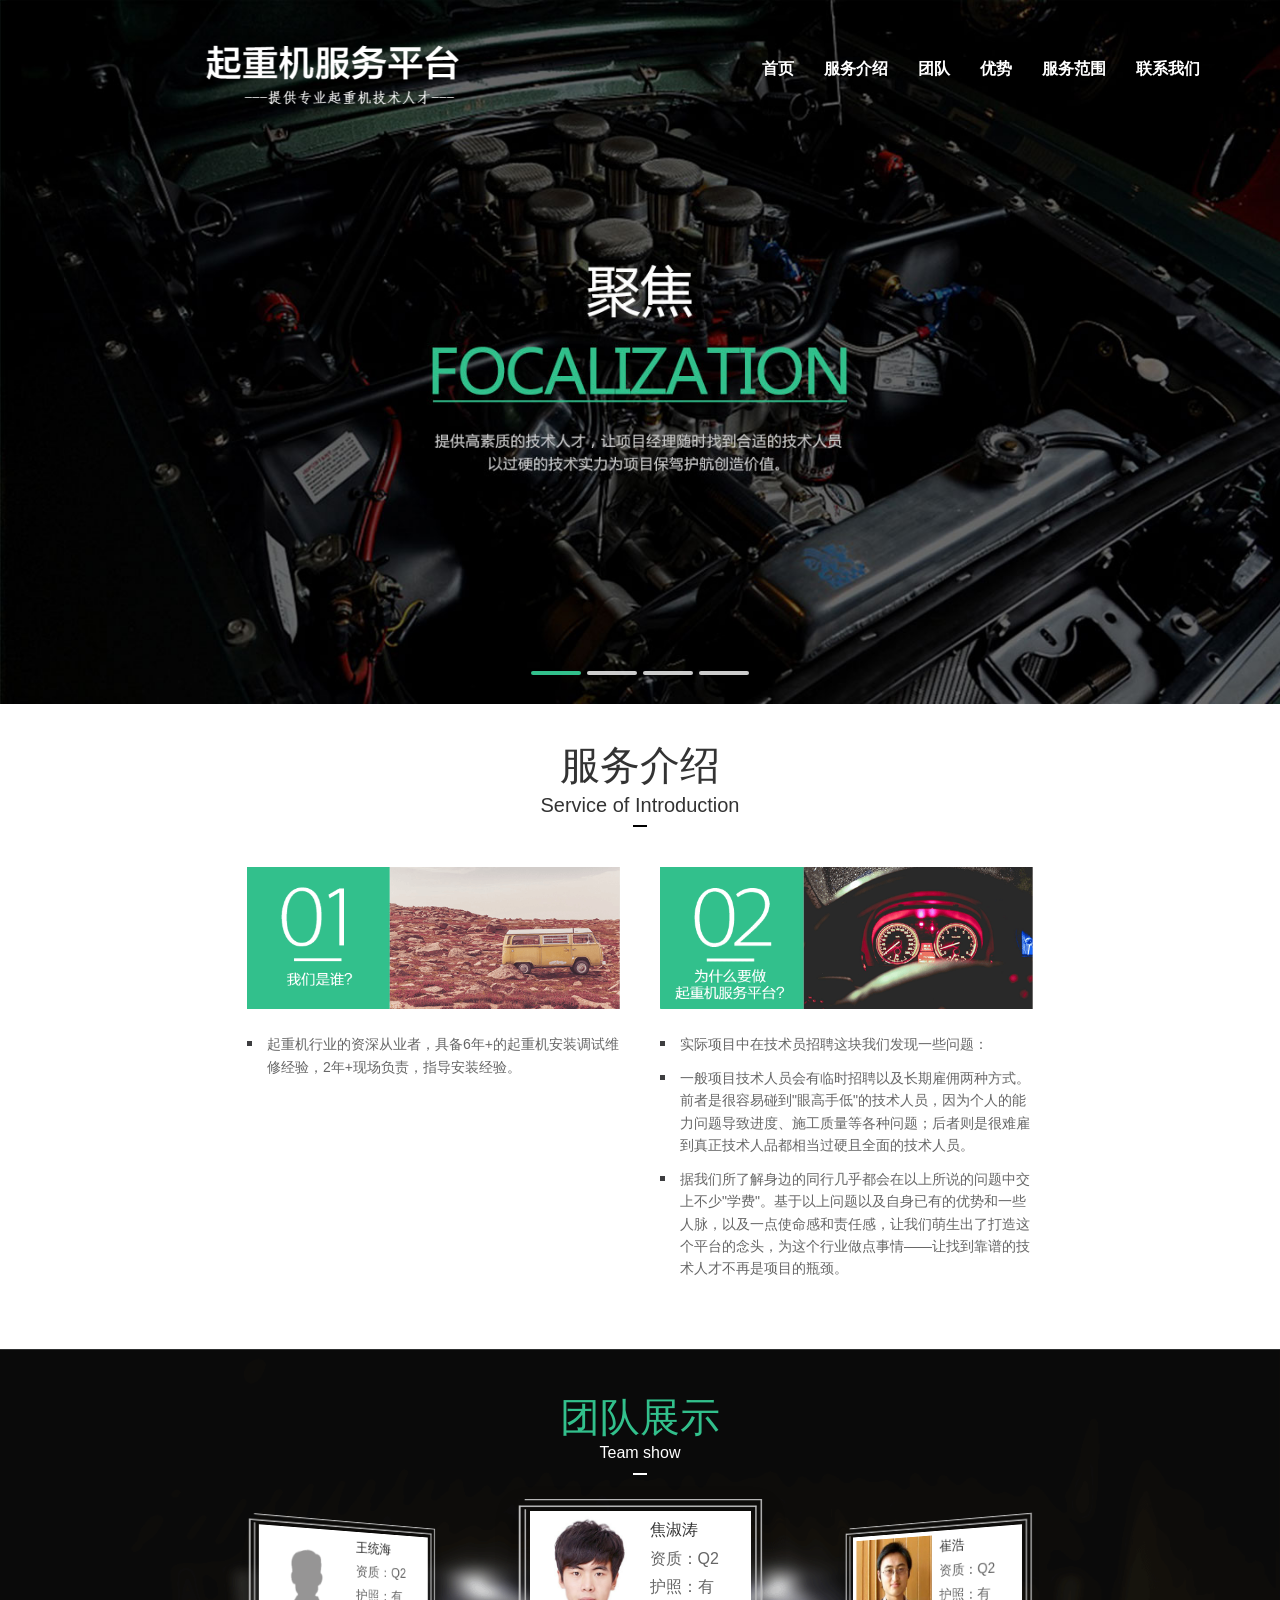
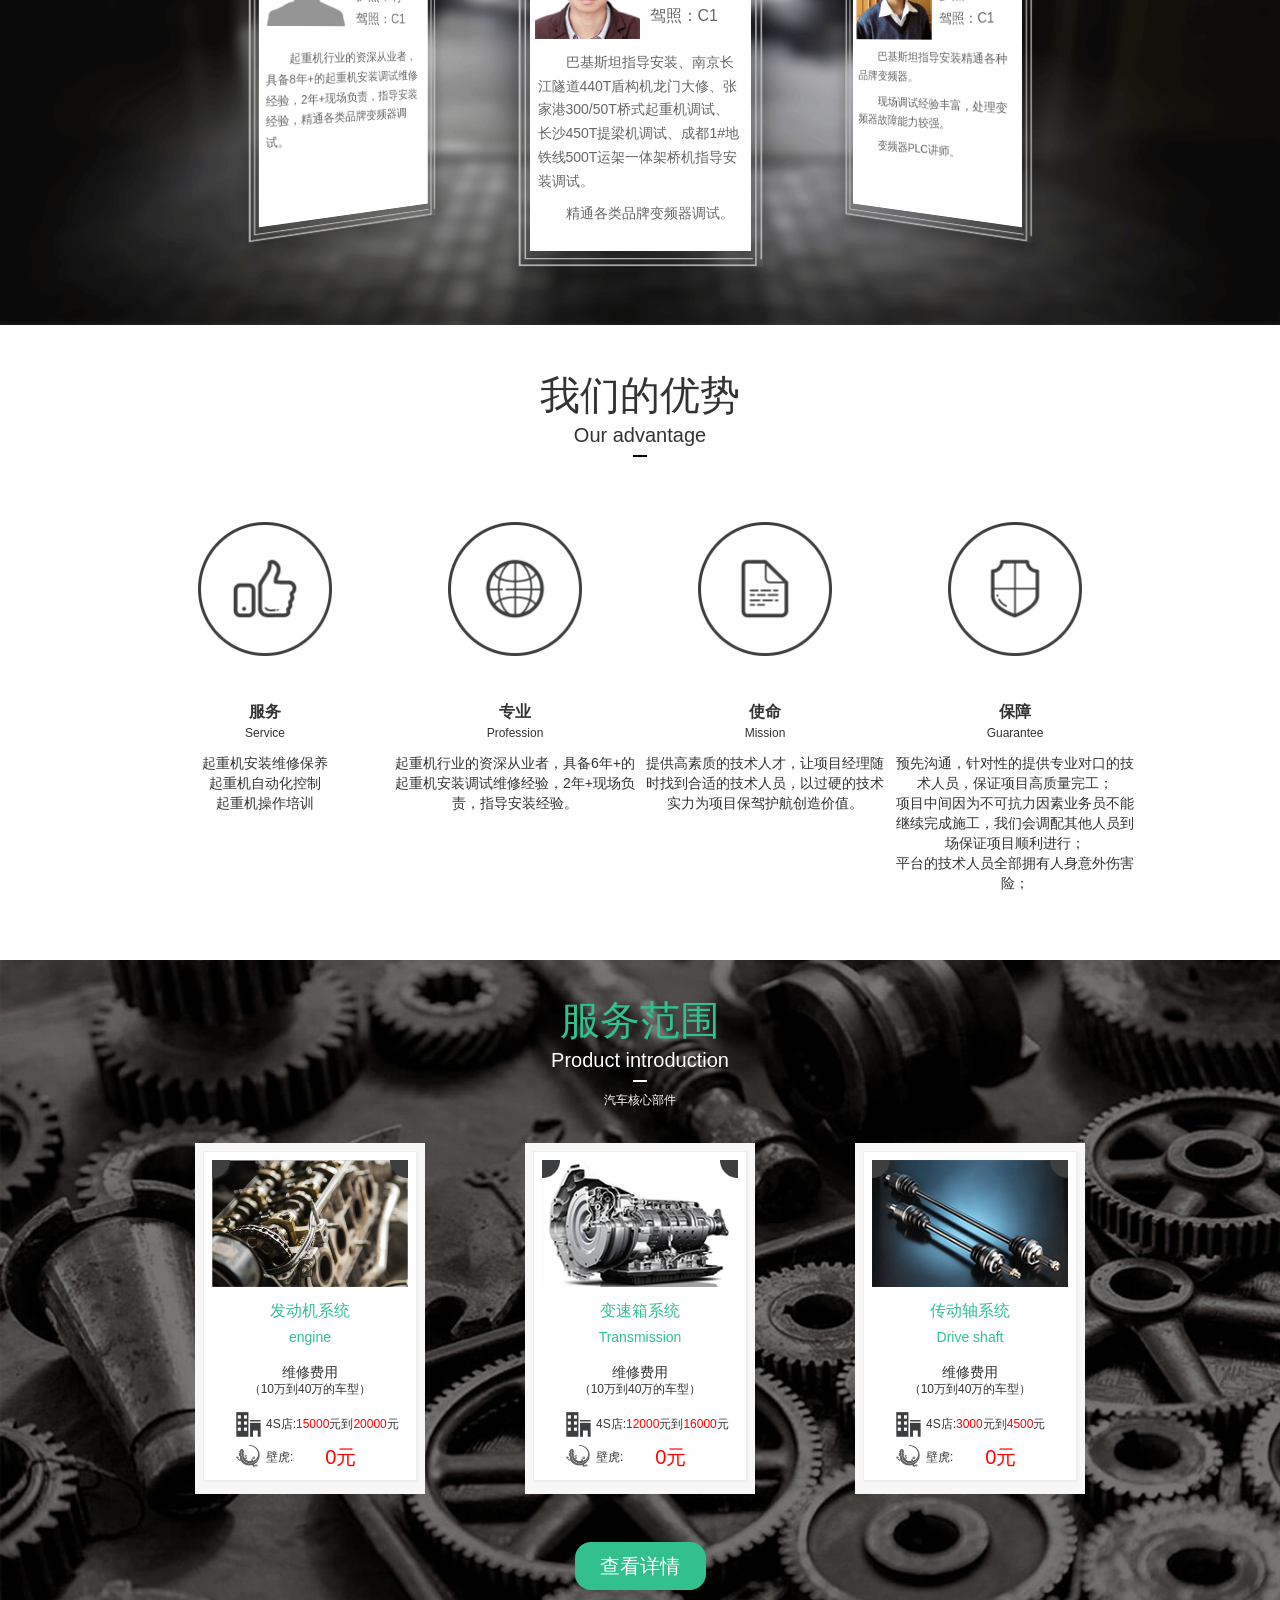
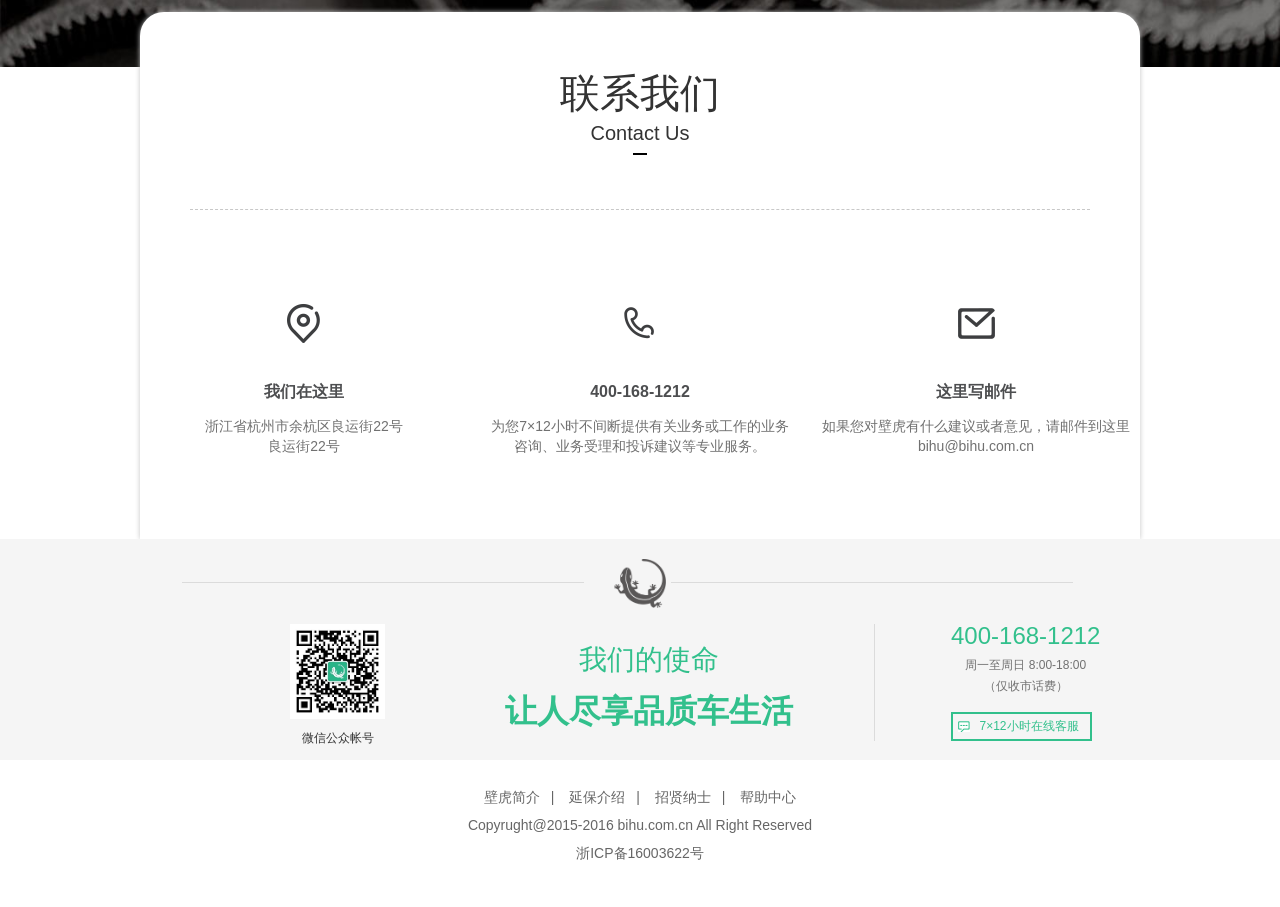
==== index.html @ ce1687fd "新增首页 新增各个页面" ====
﻿<!DOCTYPE HTML>
<html lang="zh-cn">
<head>
	<meta charset="UTF-8">
    <meta name="viewport" content="width=device-width, initial-scale=1.0, maximum-scale=1.0, user-scalable=0">

    <title>起重机服务平台</title>
    <link href="css/reset.css" rel="stylesheet" />
    <link href="css/swiper.css" rel="stylesheet" />
    <!-- pc 版样式 -->
    <link href="css/disktop.css" rel="stylesheet" type="text/css" media="screen and (min-width:1000px)" />
    <!-- webApp 样式 -->
    <link href="css/webApp.css" rel="stylesheet" type="text/css" media="screen and (max-width:1000px)" />
</head>
<body>
<div class=" homePage" id="homePage">
    <div class="part section">
        <div class="top topInner">
            <i class="iconLogo3"></i>
            <span>首页</span>
        </div>

        <div class="menu" id="menu">
            <span class="menuHeadle" id="menuHeadle">
                <i class="iconMenu"></i>
            </span>
            <ul class="cf" id="menuAnchor">
                <li><a href="#home">
                    <i class="iconHome"></i> <span>首页</span>
                </a></li>
                <li><a href="#insurance">
                    <i class="iconInsurance"></i> <span>服务介绍</span>
                </a></li>
                <li><a href="#case">
                    <i class="iconCase"></i> <span>团队</span>
                </a></li>
                <li><a href="#advantage">
                    <i class="iconSuperiority"></i> <span>优势</span>
                </a></li>
                <li><a href="#introduction">
                    <i class="iconProduct"></i> <span>服务范围</span>
                </a></li>
                <li ><a href="#Contact">
                    <i class="iconHelp"></i> <span>联系我们</span>
                </a></li>
            </ul>
        </div>

        <div class="banner">
            <div class="bannerInner swiper-container" id="bannerInner">
                <ul class="swiper-wrapper">
                    <li class="swiper-slide">
                        <img data-h5="img/banner01.jpg" data-pc="images/banner1.jpg" src="images/banner1.jpg" alt=""></li>
                    <li class="swiper-slide">
                        <img data-h5="img/banner02.jpg" data-pc="images/banner2.jpg" src="images/banner2.jpg" alt=""></li>
                    <li class="swiper-slide">
                        <img data-h5="img/banner03.jpg" data-pc="images/banner3.jpg" src="images/banner3.jpg" alt=""></li>
                    <li class="swiper-slide">
                        <img data-h5="img/banner04.jpg" data-pc="images/banner4.jpg" src="images/banner4.jpg" alt=""></li>
                </ul>
            </div>
            <div class="bannerPagination"></div>
        </div>

    </div>

    <div class="part section extensionInsurancePart" id="insurance">
    <!-- 延保介绍 -->
        <div class="extensionInsurance">
            <div class="extensionInsuranceTit">
                <p class="tit">服务介绍</p>
                <p class="en">Service of Introduction</p>
                <p class="line"></p>
            </div>
            <div class="extensionInsuranceCont">
                <div class="item">
                    <h3 class="eiA">我们是谁？</h3>
                    <img src="img/extension1.png" alt=""/>
                    <p>起重机行业的资深从业者，具备6年+的起重机安装调试维修经验，2年+现场负责，指导安装经验。</p>
                </div>
                <div class="item">
                    <h3 class="eiB">我们要做什么？</h3>
                    <img src="img/extension2.png" alt=""/>
                    <p>实际项目中在技术员招聘这块我们发现一些问题：</p>
                    <p>一般项目技术人员会有临时招聘以及长期雇佣两种方式。前者是很容易碰到"眼高手低"的技术人员，因为个人的能力问题导致进度、施工质量等各种问题；后者则是很难雇到真正技术人品都相当过硬且全面的技术人员。</p>
                    <p>据我们所了解身边的同行几乎都会在以上所说的问题中交上不少"学费"。基于以上问题以及自身已有的优势和一些人脉，以及一点使命感和责任感，让我们萌生出了打造这个平台的念头，为这个行业做点事情——让找到靠谱的技术人才不再是项目的瓶颈。</p>
                </div>
            </div>
        </div>

    </div>

    <div class="part section caseShowPart" id="case">
        <!-- 案例展示 -->
        <div class="bg"><img src="img/yanbao.png" alt=""/></div>
        <div class="caseShow">
            <div class="caseShowTit">
                <p class="tit">团队展示</p>
                <p class="en">Team show</p>
                <p class="line"></p>
            </div>

            <div id="dg-container" class="dg-container">
                <div class="dg-wrapper swiper-wrapper">
                    <div class="item swiper-slide">
                        <div class="innerBox">
                            <div class="pic"><img src="pic/team/t1.jpg" alt=""/></div>
                            <div class="cont">
                                <h3>焦淑涛</h3>
                                <p>资质：Q2</p>
                                <p>护照：有</p>
                                <p>驾照：C1</p>
                            </div>
                            <div class="moreInfo">
                                <p>巴基斯坦指导安装、南京长江隧道440T盾构机龙门大修、张家港300/50T桥式起重机调试、长沙450T提梁机调试、成都1#地铁线500T运架一体架桥机指导安装调试。</p>
                                <p>精通各类品牌变频器调试。</p>
                            </div>
                        </div>
                    </div>
                    <div class="item swiper-slide">
                        <div class="innerBox">
                            <div class="pic"><img src="pic/team/t2.jpg" alt=""/></div>
                            <div class="cont">
                                <h3>崔浩</h3>
                                <p>资质：Q2</p>
                                <p>护照：有</p>
                                <p>驾照：C1</p>
                            </div>
                            <div class="moreInfo">
                                <p>巴基斯坦指导安装精通各种品牌变频器。</p>
                                <p>现场调试经验丰富，处理变频器故障能力较强。</p>
                                <p>变频器PLC讲师。</p>
                            </div>
                        </div>
                    </div>
                    <div class="item swiper-slide">
                        <div class="innerBox">
                            <div class="pic"><img src="pic/team/t3.jpg" alt=""/></div>
                            <div class="cont">
                                <h3>王俊岭</h3>
                                <p>资质：Q2</p>
                                <p>护照：有</p>
                                <p>驾照：C1</p>
                            </div>
                            <div class="moreInfo">
                                <p>精通各类品牌变频器调试，PLC触摸屏编程设计。</p>
                            </div>
                        </div>
                    </div>
                    <div class="item swiper-slide">
                        <div class="innerBox">
                            <div class="pic"><img src="pic/team/t4.jpg" alt=""/></div>
                            <div class="cont quantityMore">
                                <h3>张善一</h3>
                                <p>资质：电气工程师(证)</p>
                                <p>护照：有</p>
                                <p>驾照：C1</p>
                            </div>
                            <div class="moreInfo">
                                <p>纽科伦工作3年电气班班长、上海和平发展起重机有限公司技术部2年、宏远起重机技术部2年、具备较强的PLC编程设计能力。</p>
                            </div>
                        </div>
                    </div>
                    <div class="item swiper-slide">
                        <div class="innerBox">
                            <div class="pic"><img src="pic/team/t5.jpg" alt=""/></div>
                            <div class="cont">
                                <h3>张雷</h3>
                                <p>资质：无</p>
                                <p>护照：有</p>
                                <p>驾照：C1</p>
                            </div>
                            <div class="moreInfo">
                                <p>兰州水电站1200T/600T安装调试、莱芜钢厂240T定子调压大修、泰州纯进口欧式车大修。</p>
                            </div>
                        </div>
                    </div>
                    <div class="item swiper-slide">
                        <div class="innerBox">
                            <div class="pic"><img src="pic/team/t6.jpg" alt=""/></div>
                            <div class="cont quantityMore">
                                <h3>孙大山</h3>
                                <p>资质：电气工程师(证)</p>
                                <p>护照：有</p>
                                <p>驾照：C1</p>
                            </div>
                            <div class="moreInfo">
                                <p>中原电器厂售后服务2年；新乡矿山技术部2年；佳华电气设计3年；众恒源电气设备电气设计1年；擅长变频PLC电气设计调试。</p>
                            </div>
                        </div>
                    </div>
                    <div class="item swiper-slide">
                        <div class="innerBox">
                            <div class="pic"><img src="pic/team/t7.jpg" alt=""/></div>
                            <div class="cont quantityMore">
                                <h3>王晶</h3>
                                <p>资质：Q2/电气工程师(证)</p>
                                <p>护照：有</p>
                                <p>驾照：C1</p>
                            </div>
                            <div class="moreInfo">
                                <p>郑州大学电气工程自动化本科毕业，擅长变频PLC电气设计调试、智能定位全自动运行天车电气设计。</p>
                                <p>门座、岸桥、集装箱、多功能、绝缘吊电气安装调试案例丰富。</p>
                            </div>
                        </div>
                    </div>
                    <div class="item swiper-slide">
                        <div class="innerBox">
                            <div class="pic"><img src="pic/team/t8.jpg" alt=""/></div>
                            <div class="cont">
                                <h3>靳世刚</h3>
                                <p>资质：Q2</p>
                                <p>护照：有</p>
                                <p>驾照：C1</p>
                            </div>
                            <div class="moreInfo">
                                <p>起重机现场电气安装调试、维修经验丰富，精通各类品牌变频器调试。</p>
                            </div>
                        </div>
                    </div>
                    <div class="item swiper-slide">
                        <div class="innerBox">
                            <div class="pic"><img src="pic/team/profile.png" alt=""/></div>
                            <div class="cont">
                                <h3>王统海</h3>
                                <p>资质：Q2</p>
                                <p>护照：有</p>
                                <p>驾照：C1</p>
                            </div>
                            <div class="moreInfo">
                                <p>起重机行业的资深从业者，具备8年+的起重机安装调试维修经验，2年+现场负责，指导安装经验，精通各类品牌变频器调试。 </p>
                            </div>
                        </div>
                    </div>
                </div>
                <div class="nav">
                    <span class="dg-prev">&lt;</span>
                    <span class="dg-next">&gt;</span>
                </div>
            </div>
        </div>
    </div>

    <div class="part section ourSdvantagePart" id="advantage">
        <!-- 我们的优势 -->
        <div class="ourSdvantage">
            <div class="ourSdvantageTit">
                <p class="tit">我们的优势</p>
                <p class="en">Our advantage</p>
                <p class="line"></p>
            </div>

            <!-- ourSdvantageSlide -->
            <div class="ourSdvantageSlide">
                <div class="ourSdvantageCont swiper-wrapper">
                    <div class="item swiper-slide od_focalization">
                        <div class="pic">
                            <img class="base" src="./img/guarantee.png">
                            <img class="hover" src="./img/guaranteeOn.png">
                        </div>
                        <div class="cont">
                            <strong>服务</strong>
                            <span>Service</span>
                            <p>起重机安装维修保养</p>
                            <p>起重机自动化控制</p>
                            <p>起重机操作培训</p>
                        </div>
                    </div>
                    <div class="item swiper-slide od_professional">
                        <div class="pic">
                            <img class="base" src="./img/professional.png">
                            <img class="hover" src="./img/professionalOn.png">
                        </div>
                        <div class="cont">
                            <strong>专业</strong>
                            <span>Profession</span>
                            <p>起重机行业的资深从业者，具备6年+的起重机安装调试维修经验，2年+现场负责，指导安装经验。</p>
                        </div>
                    </div>
                    <div class="item swiper-slide od_public">
                        <div class="pic">
                            <img class="base" src="./img/public.png">
                            <img class="hover" src="./img/publicOn.png">
                        </div>
                        <div class="cont">
                            <strong>使命</strong>
                            <span>Mission</span>
                            <p>提供高素质的技术人才，让项目经理随时找到合适的技术人员，以过硬的技术实力为项目保驾护航创造价值。</p>
                        </div>
                    </div>
                    <div class="item swiper-slide od_guarantee">
                        <div class="pic">
                            <img class="base" src="./img/focalization.png">
                            <img class="hover" src="./img/focalizationOn.png">
                        </div>
                        <div class="cont">
                            <strong>保障</strong>
                            <span>Guarantee</span>
                            <p>预先沟通，针对性的提供专业对口的技术人员，保证项目高质量完工；</p>
                            <p>项目中间因为不可抗力因素业务员不能继续完成施工，我们会调配其他人员到场保证项目顺利进行；</p>
                            <p>平台的技术人员全部拥有人身意外伤害险；</p>
                        </div>
                    </div>
                </div>
            </div>
            <!-- ourSdvantageSlide -->
        </div>
    </div>

    <div class="part section productIntroductionPart" id="introduction">
        <!-- 服务范围 -->
        <div class="bg"><img src="img/introduction.jpg" alt=""/></div>
        <div class="productIntroduction">
            <div class="productIntroductionTit">
                <p class="tit">服务范围</p>
                <p class="en">Product introduction</p>
                <p class="line"></p>
                <p class="description">汽车核心部件</p>
            </div>
            <div class="productIntroductionCont">

                <div class="piSlide">
                    <div class="piCont swiper-wrapper cf">
                        <div class="piItem swiper-slide cf">
                            <div class="innerItem">
                                <div class="pic">
                                    <img src="img/picH5_02.jpg" alt="">
                                    <span class="topLeft"></span>
                                    <span class="topRight"></span>
                                </div>
                                <div class="cont">
                                    <p class="tit green">发动机系统</p>
                                    <p class="en green">engine</p>
                                    <p class="description">维修费用</p>
                                    <p class="priceRange">（10万到40万的车型）</p>
                                </div>
                                <div class="address cf">
                                    <div class="contLeft">
                                        <i class="iconAddress"></i>
                                        <span>4S店:</span>
                                    </div>
                                    <p class="txtCont"><span class="red">15000</span>元到<span class="red">20000</span>元</p>
                                </div>
                                <div class="ourPrice cf">
                                    <div class="contLeft">
                                        <i class="iconLogo1"></i>
                                        <span>壁虎:</span>
                                    </div>
                                    <p class="txtCont"><span class="redPrice red">0元</span></p>
                                </div>
                            </div>
                            <div class="viewMod"><a href="insurance.html" class="viewDetail">查看详情</a></div>
                        </div>

                        <div class="piItem swiper-slide">
                            <div class="innerItem">
                                <div class="pic">
                                    <img src="img/picH5_021.jpg" alt="">
                                    <span class="topLeft"></span>
                                    <span class="topRight"></span>
                                </div>
                                <div class="cont">
                                    <p class="tit green">变速箱系统</p>
                                    <p class="en green">Transmission</p>
                                    <p class="description">维修费用</p>
                                    <p class="priceRange">（10万到40万的车型）</p>
                                </div>
                                <div class="address cf">
                                    <div class="contLeft">
                                        <i class="iconAddress"></i>
                                        <span>4S店:</span>
                                    </div>
                                    <p class="txtCont"><span class="red">12000</span>元到<span class="red">16000</span>元</p>
                                </div>
                                <div class="ourPrice cf">
                                    <div class="contLeft">
                                        <i class="iconLogo1"></i>
                                        <span>壁虎:</span>
                                    </div>
                                    <p class="txtCont"><span class="redPrice red">0元</span></p>
                                </div>
                            </div>
                            <div class="viewMod"><a href="insurance.html" class="viewDetail">查看详情</a></div>
                        </div>

                        <div class="piItem swiper-slide">
                            <div class="innerItem">
                                <div class="pic">
                                    <img src="img/picH5_022.jpg" alt="">
                                    <span class="topLeft"></span>
                                    <span class="topRight"></span>
                                </div>
                                <div class="cont">
                                    <p class="tit green">传动轴系统</p>
                                    <p class="en green">Drive shaft</p>
                                    <p class="description">维修费用</p>
                                    <p class="priceRange">（10万到40万的车型）</p>
                                </div>
                                <div class="address cf">
                                    <div class="contLeft">
                                        <i class="iconAddress"></i>
                                        <span>4S店:</span>
                                    </div>
                                    <p class="txtCont"><span class="red">3000</span>元到<span class="red">4500</span>元</p>
                                </div>
                                <div class="ourPrice cf">
                                    <div class="contLeft">
                                        <i class="iconLogo1"></i>
                                        <span>壁虎:</span>
                                    </div>
                                    <p class="txtCont"><span class="redPrice red">0元</span></p>
                                </div>
                            </div>
                            <div class="viewMod"><a href="insurance.html" class="viewDetail">查看详情</a></div>
                        </div>

                    </div>
                </div>
                <!-- piSlide -->
            </div>
            <a href="insurance.html" class="viewMore pc">查看详情</a>
            <span class="iconSlideLeft"></span>
            <span class="iconSlideRight"></span>
        </div>
    </div>
    <div class="part section contactUsPart" id="Contact">
        <div class="bg"><img src="img/introductionBottom.jpg" alt=""/></div>
        <div class="innerBox">
            <!-- 联系我们 -->
            <div class="contactUs">
                <div class="contactUsTit">
                    <p class="tit">联系我们</p>
                    <p class="en">Contact Us</p>
                    <p class="line"></p>
                </div>
                <div class="productIntroductionCont cf">
                    <div class="item">
                        <i class="icon_localhost icon h5"></i>
                        <div class="pic">
                            <img src="img/iconLocalhost.png" alt="" class="base"/>
                            <img src="img/iconLocalhostOn.png" alt="" class="hover"/>
                        </div>
                        <strong>我们在这里</strong>
                        <p>浙江省杭州市余杭区良运街22号</p>
                        <p class="pc">良运街22号</p>
                    </div>
                    <div class="item">
                        <i class="icon_phone icon h5"></i>
                        <div class="pic">
                            <img src="img/iconPhone.png" alt="" class="base"/>
                            <img src="img/iconPhoneOn.png" alt="" class="hover"/>
                        </div>
                        <strong class="h5">我们的电话</strong>
                        <strong>400-168-1212</strong>
                        <p class="pc">为您7×12小时不间断提供有关业务或工作的业务</p>
                        <p class="pc">咨询、业务受理和投诉建议等专业服务。</p>
                    </div>
                    <div class="item">
                        <i class="icon_email icon h5"></i>
                        <div class="pic">
                            <img src="img/iconEmail.png" alt="" class="base"/>
                            <img src="img/iconEmailOn.png" alt="" class="hover"/>
                        </div>
                        <strong>这里写邮件</strong>
                        <p class="pc">如果您对壁虎有什么建议或者意见，请邮件到这里</p>
                        <p>bihu@bihu.com.cn</p>
                    </div>
                </div>
            </div>

            <!-- 底部模块 联系我们 -->
            <div class="aboutUs">
                <div class="aboutUsInfo">
                    <div class="tit">
                        <span class="line"></span>
                        <span class="bottomLogo"></span>
                        <span class="line"></span>
                    </div>
                    <div class="cont">
                        <div class="QRCode">
                            <div class="appDown">
                                <img src="./img/weiChart.jpg" alt="">
                                <span>手机壁虎</span>
                            </div>
                            <div class="wenLogo" style="display: none;">
                                <img src="./img/weiChart.jpg" alt="">
                                <span>壁虎官方微信</span>
                            </div>

                            <div class="wenLogo bLeft toScan">
                                <div class="qrInner">
                                    <img class="iCode" src="./img/weiChart.jpg" alt="">
                                    <span class="iTxt">微信公众帐号</span>
                                    <div class="showQRcode bdGray">
                                        <div class="innerBox">
                                            <img class="i1" src="./img/weiChart.jpg" alt="">
                                        </div>
                                        <div class="direction bDirection"><span></span></div>
                                    </div>
                                </div>
                            </div>

                        </div>
                        <div class="contTit">
                            <span>我们的使命</span>
                            <strong>让人尽享品质车生活</strong>
                        </div>
                        <div class="weContact">
                            <div class="phone">400-168-1212</div>
                            <p>周一至周日 8:00-18:00</p>
                            <p>（仅收市话费）</p>
                            <a href="javascript:;">7×12小时在线客服</a>
                        </div>
                    </div>
                </div>
                <div class="quickLink">
                    <div class="inner">
                        <a href="aboutUs.html">壁虎简介</a><span class="line">|</span>
                        <a href="insurance.html">延保介绍</a><span class="line">|</span>
                        <a href="joinUs.html">招贤纳士</a><span class="line">|</span>
                        <a href="help.html">帮助中心</a>
                    </div>
                    <div class="copyRight">Copyrught@2015-2016 bihu.com.cn All Right Reserved</div>
                    <div class="icp">浙ICP备16003622号</div>
                </div>
            </div>

        </div>
    </div>
</div>
    <script src="js/jquery-1.8.3-min.js" ></script>
    <script src="js/jquery.fullPage.min.js" ></script>
    <script src="js/swiper.jquery.js" ></script>
    <script src="js/modernizr.custom.53451.js" ></script>
    <script src="js/jquery.gallery.js" ></script>
    <script src="js/swipe.js" ></script>
    <script src="js/base.js" ></script>
<script>
    $(function(){

        var pcMethod = function(){

            $('#bannerInner').find('img').each(function(i){
                $(this).attr('src',$(this).attr('data-pc'))
            });

            // 首页banner
            var swiper = new Swiper('.bannerInner', {
                pagination: '.bannerPagination',
                paginationClickable: true,
                cssWidthAndHeight:'width',
                autoplay:3000
            });

            // 案例展示
            $('#dg-container').gallery();
        },
        h5Method = function(){
            $('#bannerInner').find('img').each(function(i){
                $(this).attr('src',$(this).attr('data-h5'))
            });

            // 首页banner
            var swiper = new Swiper('.bannerInner', {
                pagination: '.bannerPagination',
                paginationClickable: true,
                autoplay:3000
            });

            // 案例展示
            var swiper2 = new Swiper('#dg-container', {
                slidesPerView: 'auto'
            });

            // 我们的优势
            var swiper3 = new Swiper('.ourSdvantageSlide', {
                initialSlide:1,
                slidesPerView: 'auto',
                spaceBetween: 30
            });

            // 服务范围
            var swiper3 = new Swiper('.piSlide', {
                slidesPerView: 'auto',
                centeredSlides: true,
                nextButton: '.iconSlideLeft',
                prevButton: '.iconSlideRight',
                spaceBetween: 50
            });

        },
        timer = null,
        clientWidth = document.documentElement.clientWidth,
        reSizeFun = function(){
            clientWidth >= 1000 ?pcMethod():h5Method()
        };

        timer=setTimeout(function(){
            reSizeFun();
        },200);
        $(window).resize(function(){
            clearTimeout(timer);
            timer=setTimeout(reSizeFun(),200);
        })


    });
</script>
</body>
</html>
---- css/disktop.css ----
﻿﻿/*
    pc 版样式
*/
body{
    background-color: #fff;
}
.appDown{ display: none;}
body .h5{ display: none;}

/* Basis style */
.red{ color: #f52341;}
.green{ color: #32c08c;}

.iconLogo4{ background: url(../img/logo_4.png) 0 0 no-repeat; }
/*.iconLogo3{ background: url(../img/logo_2.png) 0 0 no-repeat; }*/
.iconLogo2{ background: url(../img/logo_2.png) 0 0 no-repeat; }
.iconLogo1{ background: url(../img/logo_1.png) 0 0 no-repeat; }
.iconPhone{ background: url(../img/logo_1.png) 0 0 no-repeat;}
.icon_localhost{ background: url(../img/icon_localhost.png) 0 0 no-repeat;}
.icon_email{ background: url(../img/icon_email.png) 0 0 no-repeat;}
/*.iconMenu{ background: url(../img/bg_logo.png) 0 0 no-repeat;}*/

.iconHome{ background: url(../img/menuHome.png) 0 0 no-repeat;}
.iconInsurance{ background: url(../img/menuYb.png) 0 0 no-repeat;}
.iconCase{ background: url(../img/menuAl.png) 0 0 no-repeat;}
.iconSuperiority{ background: url(../img/menuYs.png) 0 0 no-repeat;}
.iconProduct{ background: url(../img/menuCp.png) 0 0 no-repeat;}
.iconHelp{ background: url(../img/menuHelp.png) 0 0 no-repeat;}

.iconSlideLeft{ background: url(../img/icon_slideLeft.png) 0 0 no-repeat;}
.iconSlideRight{ background: url(../img/icon_slideRight.png) 0 0 no-repeat;}
.iconAddress{ background: url(../img/iconHouse.png) 0 0 no-repeat;}

.icon_phone{ background: url(../img/PC_phone.png) 0 0 no-repeat;}
.icon_email{ background: url(../img/PC_email.png) 0 0 no-repeat;}
.icon_localhost{ background: url(../img/PC_localhost.png) 0 0 no-repeat;}

.iconLogo4,.iconLogo3,.iconLogo2,.iconLogo1,.iconPhone,.icon_localhost,.icon_email,.iconMenu,
.iconHome,.iconInsurance,.iconCase,.iconSuperiority,.iconProduct,.iconHelp,
.iconSlideLeft,.iconSlideRight,.iconAddress,.icon_phone,.icon_email,.icon_localhost{
	display: inline-block;
	-webkit-background-size: contain;
	background-size: contain;
}


/* page style */
/*************  首页  ***************/

/*顶部导航*/
.wrap{position: relative;margin: 0 auto;width: 1000px;}
.top{
    width:300px;height:155px;position:relative;top: 0;z-index:999;overflow: hidden;
    background: url(../img/logo_01.png) 66px 43px no-repeat;
}
.top .iconLogo3,.menu .menuHeadle{display: none;}
.menu{position: absolute;right: 65px;top:45px;z-index: 2;height: 70px;}
.menu ul{float: left;}
.menu li{float: left;height: 70px;}
.menu a{
    display:inline-block;text-align:center;font-size:16px;font-weight:bold;color:#fff;
    height: 60px;
    padding: 0 15px;

}
.menu ul li i{display: none;}
.menu ul li a.on,
.menu ul li a:hover{color:#32c08c;background: url(../img/logo_4.png)  bottom no-repeat;}
.menu ul li a span{position: relative;top: 16px;}
.menu .addDown{float: left;margin-left: 26px;}
.menu .addDown img{
	width: 70px;
}
.menu .addDown span{display:block;font-size:12px;text-align: center;margin-top: 0.25rem;color: #fff;}

.topInner{
    margin-left: 65px;
	position:relative;
	font-size: 0;
    background: url(../img/bihuLogoGray.png) right center no-repeat;
    background-size: 100%;
}
.menuInner a{color:#3d3e40;}
.menuInner .addDown span{color: #3d3e40;}

.banner{position: relative;
	width: 100%;
	height: 100%;
}
.banner .bannerInner ul,
.banner .bannerInner li,
.banner .bannerInner li img{width: 100%;height: 100%;}
.banner .bannerPagination{position: absolute;bottom: 0;left: 0;width: 100%;text-align: center;font-size: 26px;z-index: 1;}
.banner .bannerPagination span{margin:0 3px; width: 50px;height: 4px;display: inline-block;border-radius: 10px;background: #fff;opacity: .8;position: relative;bottom: 26px;}
.banner .bannerPagination .swiper-pagination-bullet-active,
.banner .bannerPagination .on{opacity: 1;background: #32c08c;}
.homePage .topInner{
	position: absolute;
	left: 110px;
	top: 40px;
	width: 287px;
	height: 68px;
	background: url(../img/logo_qzj.png) center no-repeat;
	-webkit-background-size: contain;
	background-size: contain;
}
.homePage .part{
	position: relative;
	width: 100%;
	overflow: hidden;
}

/*延保介绍*/
div.extensionInsurance{padding-top: 40px;}
div.extensionInsurance .extensionInsuranceTit{text-align: center;
	padding-bottom: 40px;}
div.extensionInsurance .extensionInsuranceTit .tit{font-size: 40px;}
div.extensionInsurance .extensionInsuranceTit .en{font-size: 20px;margin: 10px;}
div.extensionInsurance .extensionInsuranceTit .line{width:14px;height:2px;background:#000;margin:0 auto;}

div.extensionInsurance h3{display: none;}

div.extensionInsurance .extensionInsuranceCont{width:786px;margin:0 auto;}
div.extensionInsurance .extensionInsuranceCont .item{float: left;width:373px;margin-bottom: 58px;}
div.extensionInsurance .extensionInsuranceCont .item:nth-child(2){float: right;}
div.extensionInsurance .extensionInsuranceCont .item p{
	margin-bottom: 0.8em;
	line-height: 1.6em;
	padding-left: 20px;
	color: #666;
	font-size: 14px;
	background: url(../img/point.jpg) 0 8px no-repeat;
}
div.extensionInsurance .extensionInsuranceCont .item img{width: 100%;margin-bottom: 2em;}


/*案例展示*/


.part .bg{
	position: absolute;
	left: 0;
	top: 0;
	width: 100%;
	height: 100%;
}
.part .bg img{
	width: 100%;
	height: 100%;
}
div.caseShow{
	position: relative;
	margin: 0 auto;
	width: 1000px;
	padding: 40px 76px 0;
}
div.caseShow .caseShowTit{text-align: center;}
div.caseShow .caseShowTit .tit{
	font-size: 40px;
	line-height: 1.4em;
	color: #32c08c;
}
div.caseShow .caseShowTit .en{
	font-size: 16px;
	color: #fff;
	margin-bottom: 12px;
}
div.caseShow .caseShowTit .line{width:0.35rem;height: 0.05rem;background:#fff;margin:0 auto;}


/*我们的优势*/
div.ourSdvantage{
	padding-top: 50px;}
div.ourSdvantage .ourSdvantageTit{text-align: center;/*margin-bottom: 1.775rem;*/}
div.ourSdvantage .ourSdvantageTit .tit{font-size: 1rem;}
div.ourSdvantage .ourSdvantageTit .en{font-size: 20px;margin: 10px;}
div.ourSdvantage .ourSdvantageTit .line{width:14px;height:2px;background:#000;margin:0 auto;}

div.ourSdvantage .ourSdvantageCont{text-align: center;margin: 0 auto;/*width: 22.4rem;*/width: 25rem;}
div.ourSdvantage .ourSdvantageCont .item{float: left;cursor: pointer;margin-bottom: 58px;
	width: 250px;}
div.ourSdvantage .ourSdvantageCont .item .pic{margin: 65px auto 0;padding-bottom: 26px;width: 134px;}
div.ourSdvantage .ourSdvantageCont .item .pic img{width: 134px;height: 134px;}
div.ourSdvantage .ourSdvantageCont .item .cont{width:250px;height: 220px;padding-top: 22px;}
div.ourSdvantage .ourSdvantageCont .item .cont strong{font-size: 0.4rem;}
div.ourSdvantage .ourSdvantageCont .item .cont span{display: block;margin: 0.175rem 0 0.35rem;}
div.ourSdvantage .ourSdvantageCont .item .cont p{font-size: 0.35rem;line-height:0.5rem; }

div.ourSdvantage .ourSdvantageCont .item:hover .pic{background: url(../img/iconTriangle.png) bottom no-repeat; }
div.ourSdvantage .ourSdvantageCont .item:hover .cont{background: #32c08c;color: #fff; }
.ourSdvantageCont .pic .hover{ display: none;}
.ourSdvantageCont .item:hover .hover{ display: block;}
.ourSdvantageCont .item:hover .base{ display: none;}


/*延保范围*/
div.productIntroduction{
	position: relative;
	padding-top: 40px;
	width: 1000px;
	margin: 0 auto;
}
div.productIntroduction .productIntroductionTit{text-align: center;margin-bottom: 37px;}
div.productIntroduction .productIntroductionTit .tit{font-size: 1rem;color: #32c08c;}
div.productIntroduction .productIntroductionTit .en{font-size: 0.5rem;margin: 0.25rem;color: #fff;}
div.productIntroduction .productIntroductionTit .line{width:0.35rem;height: 0.05rem;background:#fff;margin:0 auto;}
div.productIntroduction .productIntroductionTit .description{margin-top: 0.3rem;margin-bottom:0.925rem;color: #fff;}
div.productIntroduction .productIntroductionCont{text-align: center;width:22.25rem;margin:0 auto;}
div.productIntroduction .productIntroductionCont .piItem{
	width: 5.75rem;
	height: 8.775rem;
	float: left;
	background: #f7f7f7;
	text-align: center;
	margin-right: 2.5rem;
}
div.productIntroduction .productIntroductionCont .piItem{

}
div.productIntroduction .productIntroductionCont .piItem a.viewDetail{display: none;}
div.productIntroduction .productIntroductionCont .piItem:nth-child(3){margin-right:0;}
div.productIntroduction .productIntroductionCont .piItem .pic{
	position: relative;width:100%;
}

.piItem .pic .topLeft{
	left: 0;
	background: url(../img/topLeft.png)  no-repeat;
}
.piItem .pic .topRight{
	right: 0;
	background: url(../img/topRight.png)  no-repeat;
}
.piItem:hover .pic .topLeft{
	background: url(../img/topLeftOn.png)  no-repeat;
}
.piItem:hover .pic .topRight{
	background: url(../img/topRightOn.png)  no-repeat;
}

.piItem .pic .topLeft,
.piItem .pic .topRight,
.piItem:hover .pic .topLeft,
.piItem:hover .pic .topRight{
	position: absolute;
	top: 0;
	width: 18px;
	height: 18px;
	-webkit-background-size: contain;
	background-size: contain;
}
.piItem .pic img{width:100%;}
div.productIntroduction .productIntroductionCont .piItem .cont{}
div.productIntroduction .productIntroductionCont .piItem .cont .tit{font-size: 0.4rem;margin:0.4rem 0 0.275rem;}
div.productIntroduction .productIntroductionCont .piItem .cont .en{font-size: 0.35rem;margin-bottom: 0.525rem;}
div.productIntroduction .productIntroductionCont .piItem .cont .description{font-size: 0.35rem;}
div.productIntroduction .productIntroductionCont .piItem .cont .priceRange{font-size: 0.30rem;line-height: 0.5rem;}
div.productIntroduction .productIntroductionCont .piItem .address{padding-left:  2em;text-align: left;margin-top: 13px;}
div.productIntroduction .productIntroductionCont .piItem .address .red{color:red;}
div.productIntroduction .productIntroductionCont .piItem .ourPrice{text-align: left;margin-top: 0.20rem;padding-left: 2em;}
div.productIntroduction .productIntroductionCont .piItem .ourPrice .redPrice{color:red;font-size: 0.5rem;margin-left: 0.8rem;}
div.productIntroduction>a{
	display:block;clear:both;width:3.275rem;height:1.2rem;line-height:1.2rem;
	text-align: center;background: #32c08c;color:#fff;font-size: 0.5rem;
	border-radius: 16px;position:relative;top:1.2rem;
	margin:0 auto 50px;
}

div.productIntroduction .innerItem{position: relative;
	margin:8px auto 0;width: 214px;border: 1px solid #eee;
	box-shadow: 1px 1px 1px #eee;padding: 8px;text-align: center;background-color: #fff;}
div.productIntroduction .innerItem i{float: left;width: 25px;height: 25px;margin-right: 5px;vertical-align: middle;}
div.productIntroduction .innerItem .contLeft{float: left;}
div.productIntroduction .innerItem .contLeft span{line-height: 2em;vertical-align: middle;}
div.productIntroduction .innerItem .txtCont{overflow: hidden;text-align: left;line-height: 2em;vertical-align: middle;}
div.productIntroduction span.iconSlideLeft,div.productIntroduction span.iconSlideRight{display: none;}



/*联系我们*/

.contactUsPart .innerBox{
	position: relative;
	z-index: 2;
}

.contactUsPart .bg img{
	height: auto;
}
div.contactUs{clear: both;margin: 20px auto 0;padding-top: 1.525rem ;width:1000px;position:relative;/*margin-top:-2.15rem;*/background: #fff;border-top-left-radius:2em;border-top-right-radius:2em;box-shadow: 0 0 5px #c3c3c3;}
div.contactUs .contactUsTit{text-align: center;padding-bottom: 1.35rem;margin:0 auto;width:22.5rem;border-bottom: 1px dashed #c8c8c8;}
div.contactUs .contactUsTit .tit{font-size: 1rem;}
div.contactUs .contactUsTit .en{font-size: 0.5rem;margin: 0.25rem;}
div.contactUs .contactUsTit .line{width:0.35rem;height: 0.05rem;background:#000;margin:0 auto;}

div.contactUs .productIntroductionCont{
	padding-top: 80px;
	width:980px;margin:0 auto;text-align: center;color:#4d4e50;height:8.225rem;}
div.contactUs .productIntroductionCont .item{float: left;text-align: center;padding-bottom: 2.075rem;width:7.7rem;margin-right: 0.7rem;}
div.contactUs .productIntroductionCont .item:nth-child(3){margin-right:0;}
div.contactUs .productIntroductionCont .item:hover strong{color: #32c08c}
div.contactUs .productIntroductionCont .item .pic{
	margin: 0 auto;
	width: 67px;
	height: 67px;
}
div.contactUs .productIntroductionCont .item .pic img{
	width: 67px;
	height: 67px;
}
div.contactUs .productIntroductionCont .item .pic .hover{ display: none; }
div.contactUs .productIntroductionCont .item:hover .pic .base{ display: none; }
div.contactUs .productIntroductionCont .item:hover .pic .hover{ display: block; }
div.contactUs .productIntroductionCont .item .cont{width:6.25rem;height: 4.225rem;padding-top: 0.55rem;}
div.contactUs .productIntroductionCont .item strong{font-size: 0.4rem;margin: 0.675rem 0 0.4rem;display: block;}
div.contactUs .productIntroductionCont .item strong.h5{display: none;}
.contactUs .productIntroductionCont i{width: 67px;height: 67px;}
div.contactUs .productIntroductionCont .item  p{font-size: 0.35rem;line-height:0.5rem;color:#717171; }
div.contactUs .productIntroductionCont .item .pic:hover+.cont/*,div.ourSdvantage .cont:hover*/{background: #32c08c;color: #fff; }



/*底部模块 联系我们*/
.aboutUs{position:relative;clear: both;width:100%;background: #f5f5f5;}
.aboutUs .aboutUsInfo{height:5.525rem;margin:0 auto ;width:1000px;/*width:100%;*//*width:980px;*/background: #f5f5f5;}
.aboutUs .aboutUsInfo .tit{margin: 0 auto;position: relative;width:1000px;}
.aboutUs .aboutUsInfo .tit .line{display: inline-block;width:10.05rem;background-color:#dbdbdb;height: 0.025rem;margin:1.075rem 1.05rem 0.975rem;}
.aboutUs .aboutUsInfo .tit .bottomLogo{width:52px; height:52px;position: absolute;top: 0rem;left:50%;margin: 0.475rem 0 0.875rem -0.65rem;background: url(../img/bihuGray.png) center no-repeat;
	-webkit-background-size: contain;
	background-size: contain;}
.aboutUs .aboutUsInfo .cont{width:1000px;height: 137px;margin: 0 auto;}
.aboutUs .aboutUsInfo .cont .QRCode{text-align: center;}
.aboutUs .aboutUsInfo .cont .QRCode .appDown{float: left;margin-left:1.05rem;margin-right: 1.575rem;
	display: block;
	opacity: 0;
}
.aboutUs .aboutUsInfo .cont .QRCode .appDown img{width: 95px;}
.aboutUs .aboutUsInfo .cont .QRCode .appDown span{margin-top:0.325rem;display: block;}
.aboutUs .aboutUsInfo .cont .QRCode .wenLogo{float: left;
	position: relative;
	left: -50px;
}
.aboutUs .aboutUsInfo .cont .QRCode .wenLogo img{width: 95px;}
.aboutUs .aboutUsInfo .cont .QRCode .wenLogo span{margin-top:0.325rem;display: block;}
.aboutUs .aboutUsInfo .cont .contTit{font-size: 0.8rem;color:#32c08c;text-align:center;padding: 0.55rem 2.025rem 0 1.75rem;float: left;}
.aboutUs .aboutUsInfo .cont .contTit span,.aboutUs .aboutUsInfo .cont .contTit strong{display: block;}

.aboutUs .aboutUsInfo .cont .contTit span{margin-bottom: 0.525rem;font-size: 0.7rem;}
.aboutUs .aboutUsInfo .cont .weContact{float: left;padding-left: 1.9rem;text-align:center;color:#717171;border-left: 0.025rem solid #dbdbdb;}
.aboutUs .aboutUsInfo .cont .weContact .phone{color:#32c08c;font-size: 0.6rem;}
.aboutUs .aboutUsInfo .cont .weContact p:nth-child(2){margin:0.275rem 0 0.225rem; }
.aboutUs .aboutUsInfo .cont .weContact p:nth-child(3){margin-bottom: 0.5rem;}
.aboutUs .aboutUsInfo .cont .weContact a{
    color:#32c08c;display: block;width: 3.525rem;height:29px;line-height: 25px;border: 2px solid #32c08c;
    background: url(../img/info.png) 5px no-repeat;padding-left: 15px;}

.aboutUs .quickLink{height:147px;padding-top: 30px;
	text-align: center;
	font-size: 14px;
	background-color: #fff;
}
.aboutUs .quickLink .inner{
	width:1000px;margin: 0 auto .5em;
	color: #666;
}
.aboutUs .quickLink .inner a:nth-child(1){border-left: 0 solid #3f3f45;}
.aboutUs .quickLink .inner a{display: inline-block;color:#666;padding: 0 0.275rem;}
.aboutUs .quickLink .inner a:hover{color: #333;}
.aboutUs .icp,
.aboutUs .copyRight {
	line-height: 2em;
	color: #666;
}



/*************  内页  ***************/

/***内页顶部导航***/
div.header .navinside{width:100%;height:155px;}
div.navinside div.logo ul li{float: left;color: #3d3e40; font-size: 0.3rem;}
div.navinside div.logo ul li .char .line{display: inline-block;width:42px;background-color:#3d3e40;height: 2px;margin:6px 0;}
div.navinside div.menu{float: left;margin-left: 150px;}
div.navinside div.menu ul {width:360px;height:70px;float: left;}
div.navinside div.menu ul li{float: left;height:70px;}
div.navinside div.menu ul li a{display:block;text-align:center;font-size:14px;font-weight:bold;color:#3d3e40;width:60px;height: 80%;}
div.navinside div.menu ul li a:hover{color:#32c08c;}
div.navinside div.menu ul li a span{position: relative;top: 16px;}
div.navinside div.menu .addDown{float: left;margin-left: 26px;}
div.navinside div.menu .addDown p{text-align: center;margin-top: 10px;color: #3d3e40;}

/***底部模块 联系我们***/
.aboutUsInside{clear: both;width:100%;}
div.about{background: #f5f5f5;width:100%;}
.aboutUsInside .aboutUsInfo{height:221px;margin:0 auto ;width:980px;}
.aboutUsInside .aboutUsInfo .tit{margin: 0 auto;position: relative;}
.aboutUsInside .aboutUsInfo .tit .line{display: inline-block;width:402px;background-color:#dbdbdb;height: 1px;margin:43px 42px 39px;}
.aboutUsInside .aboutUsInfo .tit .bottomLogo{position: absolute;top: 0;left:50%;margin: 19px 0 35px -26px;}
.aboutUsInside .aboutUsInfo .cont{margin-left:42px}
.aboutUsInside .aboutUsInfo .cont .QRCode{text-align: center;}
.aboutUsInside .aboutUsInfo .cont .QRCode .appDown{float: left;margin-right: 63px;}
.aboutUsInside .aboutUsInfo .cont .QRCode .appDown p{margin-top:13px;}
.aboutUsInside .aboutUsInfo .cont .QRCode .wenLogo{float: left;}
.aboutUsInside .aboutUsInfo .cont .QRCode .wenLogo p{margin-top:13px;}
.aboutUsInside .aboutUsInfo .cont .contTit{font-size: 0.8rem;color:#32c08c;text-align:center;padding: 22px 81px 0 70px;float: left;}
.aboutUsInside .aboutUsInfo .cont .contTit p:nth-child(1){margin-bottom: 21px;font-size: 0.7rem;}
.aboutUsInside .aboutUsInfo .cont .weContact{float: left;padding-left: 76px;text-align:center;color:#717171;border-left: 1px solid #dbdbdb;}
.aboutUsInside .aboutUsInfo .cont .weContact .phone{color:#32c08c;font-size: 0.6rem;}
.aboutUsInside .aboutUsInfo .cont .weContact p:nth-child(2){margin:11px 0 9px; }
.aboutUsInside .aboutUsInfo .cont .weContact p:nth-child(3){margin-bottom: 20px;}
.aboutUsInside .aboutUsInfo .cont .weContact a{color:#32c08c;display: block;width: 141px;height:33px;line-height: 0.825rem;;border: 2px solid #32c08c;}
.aboutUsInside .aboutUsInfo .cont .weContact a img{margin-right: 8px;}

.aboutUsInside .quickLink{clear: both;width: 980px;height:120px;margin: 0 auto;padding-top:27px;}
.aboutUsInside .quickLink .inner{width:420px;margin: 0 auto;}
.aboutUsInside .quickLink .inner a:nth-child(1){border-left: 0 solid #3f3f45;}
.aboutUsInside .quickLink .inner a{display: inline-block;color:#717171;font-size:  0.35rem;padding: 0 11px;border-left: 2px solid #3f3f45;}

/*************  延保  ***************/
div.insuranceContent{width: 998px;/*margin: 185px auto 66px;*/margin: 30px auto 66px;}
div.insuranceContent dt{font-size: 16px;}
div.insuranceContent dd{line-height: 25px;margin: 30px 0;font-size: 14px;}
div.insuranceContent dd p{font-size: 16px;}
div.insuranceContent dd.baoxiu p{margin-bottom: 30px;}
div.insuranceContent dd.zbfw{
    padding-top: 406px;background: url(../pic/guarantee.jpg) top no-repeat;}
div.insuranceContent dd.zbfw div.item{
	float: left;
	margin-right: 35px;
	width: 266px;
	font-size: 16px;
	margin-top: 0;
}
div.insuranceContent dd.zbfw div.item:nth-child(3){margin-right: 0;}
div.insuranceContent dd.zbfw div.item strong{display: block;text-align: center;margin: 0 0 30px;}
div.insuranceContent dd.zbfw div.item p{margin:0;}
div.insuranceContent dd.zbfw div.item p:nth-last-child(1){margin-top: 10px;}
/*div.insuranceContent dd.zbfw+dt{clear: both;padding-top: 46px;}*/
div.insuranceContent dd.yhzr p{line-height: 25px;margin-bottom: 30px;}

div.insuranceContent dd.zbfw .item:nth-child(1) strong{
	text-indent: -7.5em;
}
div.insuranceContent dd.zbfw .item:nth-child(2) strong{}
div.insuranceContent dd.zbfw .item:nth-child(3) strong{
	text-indent: 8em;
}


/*************  案例  ***************/
div.h1{display: none;}
div.caseContent {/*width: 980px;*/width: 732px;/*margin: 185px auto 28px;*/margin: 30px auto 28px;}
div.caseContent div.item{width:100%;height:248px;margin-bottom: 56px;color: #3d3e40;position: relative;}
div.caseContent div.item .pic{float:left;display:block;width:415px;height:248px;margin-right: 27px;}
div.caseContent div.item .cont{
	overflow: hidden;}
div.caseContent div.item .pic img{width:415px;height:248px;}

div.caseContent div.cont h2{}
div.caseContent div.cont span.date{display: block;margin: 6px 0 20px 0;
	color: #999;}
div.caseContent div.cont p{margin-bottom: 6px;font-size: 14px;line-height: 1.3}
div.caseContent div.cont a{display:block;width:80px;height:25px;line-height:25px;text-align: center;background: #fff;color:#32c08c;font-size: 0.25rem;border:1px solid #32c08c;border-radius: 10px;}

/*************  案例详情  ************/
div.caseDetail{margin:0 auto 80px; width: 732px;overflow:hidden;font-size: 14px;}
div.caseDetail>h1{text-align: center; margin: 30px 0;font-size: 20px;}
div.caseDetail>span{display: block;text-align: center;font-size: 12px;height: 26px;line-height: 26px;width: 100%;background: #e2e3e7;margin-bottom: 30px;}
div.caseDetail div.h5Show{display: none;}
div.caseDetail img{width: 100%;}
div.caseDetail .pcShow{margin: 62px 0 33px; font-size: 16px;}
div.caseDetail .info span{margin-right: 10px;}
div.caseDetail .info span.save{color:#f00;margin-right: 0;}
div.caseDetail .info span.save{color:#f00;margin-right: 0;}
div.caseDetail .innerContent strong{line-height: 50px;}
div.caseDetail .innerContent p{line-height: 40px; font-size: 16px;}

/*************  产品  ************/
div.productContentH5{display: none;}
div.productContentPc{width: 980px;margin: 0 auto 82px;text-align: center;font-size: 14px;line-height: 1.8;}
div.productContentPc .pcTitle h1{font-size: 25px;}
div.productContentPc .pcTitle span{display:block;margin: 10px 0 59px;font-size: 14px;}
div.productContentPc .pcAboutUs{margin-bottom: 69px;font-size: 16px;}
div.productContentPc .serviceDescription .sdCont{border: 1px solid #f6f6f6;}
div.productContentPc .serviceDescription .sdTit{width: 980px;height: 135px;display:table-cell;vertical-align: middle;color: #fff;background: #32c08c;}
div.productContentPc .serviceDescription table{width:100%;text-align: center;}
div.productContentPc .serviceDescription table td,div.productContentPc .serviceDescription table th{border-color:#fff;}
div.productContentPc .serviceDescription table tr{height: 82px;}
div.productContentPc .serviceDescription table tr:nth-child(1){height: 50px;}
div.productContentPc .serviceDescription table tr td{width: 276px;}
div.productContentPc .serviceDescription table tr td:nth-child(1){width: 151px;}
div.productContentPc .serviceDescription table tr:nth-child(2n-1){background: #d9ebd3;}
div.productContentPc .serviceDescription table tr:nth-child(2n){background: #b1d7a8;}
div.productContentPc .serviceDescription table tr:nth-child(2n-1) td:nth-child(1){background: #fff;}
div.productContentPc .serviceDescription table tr:nth-child(2n) td:nth-child(1){background: #e6e6e6;}
div.productContentPc .serviceDescription table tr:nth-last-child(1)  td:nth-child(1){background: #d9ebd3;text-align: left;padding-left: 25px;}


/*************  关于我们  ************/
.aboutUsPage{clear: both;width:100%;font-size: 14px;line-height: 1.5;margin-bottom: 63px;}
.aboutUsPage .aboutUsTit{
	position: relative;
	margin: 0 auto 0;
	padding: 30px 0 50px;
	text-align: center;
}
.aboutUsPage .aboutUsTit h1{
	font-size: 24px;
	margin-bottom: 10px;
}
.aboutUsPage .aboutUsTit span{
	display: inline-block;
	font-size: 14px;
	color: #b0afb0;
	padding: 0 5px;
	background-color: #fff;
	position: relative;
	z-index: 2;
}
.aboutUsPage .aboutUsTit span.line{
	position: absolute;
	top: 86px;
	left: 50%;
	z-index: 1;
	width: 200px;
	margin-left: -100px;
	height: 2px;
	background-color: #b0b0b0;
}
.aboutUsPage .aboutUsCont{text-align: center;}
.aboutUsPage .aboutUsCont .aboutUsInfo{
	margin-bottom: 30px;
	font-size: 16px;}
.aboutUsPage .aboutUsCont .aboutUsInfo:nth-child(2){margin-bottom: 67px;}
.aboutUsPage .aboutUsCont .aboutUsInfo p{
	line-height: 1.8em;
}
.aboutUsPage .aboutUsCont span.logo{
	margin: 0 auto 40px;display:block;width: 110px;height: 101px;
	background: url(../img/logo_1.png) no-repeat;
	-webkit-background-size: contain;
	background-size: contain;
}
.aboutUsPage .aboutUsCont .logo {
    margin: 0 auto 40px;
    display: block;
    width: 110px;
    height: 101px;
    background: url(../img/logo_1.png) no-repeat;
    -webkit-background-size: contain;
    background-size: contain;
}


.aboutUsPage .coreService{clear:both;width: 667px;margin: 0 auto; border-top: 2px solid #e7e7e7;
	font-size: 16px;
}
.aboutUsPage .coreService .csTit{font-size: 20px;height: 60px;line-height: 60px;}
.aboutUsPage .coreService .pic img{width: 100%;margin-bottom: 36px;}


/*************  帮助中心：招聘  ************/
.helpWrap{background: #f0f1f2;}
div.helpPage{margin: 0 auto;width: 1000px;/*background: #f0f1f2;*/padding:30px 65px 25px;}
div.helpPage>h1{height: 79px;padding: 25px 40px 25px;font-size: 29px;color: #32c08c;/*width: 1000px;margin: 0 auto;padding-left: 100px;*/}
div.helpPage .item{
    width: 866px;
    margin: 20px 0 15px;
	padding-top: 10px;
	padding-bottom: 10px;
    background: #fff;
}
div.helpPage .item .tit{height: 45px;line-height: 45px;font-size: 20px;}
div.helpPage .item .tit i{}
div.helpPage .item .tit i.iconLogo{width:25px;height: 45px;float: left;background: url(../img/help_left.png) 0 10px  no-repeat; margin:0 21px 0 50px;}
div.helpPage .item .tit .iconRight{width:28px;height: 45px;float: right;background: url(../img/help_right.png) 0 10px no-repeat;margin-right: 45px;}
div.helpPage .item .tit a.on .iconRight{
	background: url(../img/help_rightOn.png) 0 10px no-repeat;
}
div.helpPage .item .cont{
    display: none;
	padding: 29px 0 20px;margin-left: 96px;font-size: 16px;
    line-height: 1.5;width:675px;border-top: 1px solid #ccc;
}
div.helpPage .item .cont ul{padding-left: 50px;font-size: 14px;}

div.joinUsPage .item .cont{
    display: block;
}



/* 首页-鼠标hover放大二维码效果 */
.menu .addDown{
    position: static;
}
.menu .addDown .showQRcode{
    top: 65px;
    right: -65px;
}
.toScan .iCode{
    width: 70px;
    height: 70px;
}
.toScan .iTxt{
    display:block;
    font-size:12px;
    text-align: center;
    margin-top: 0.25rem;
    color: #fff;
}
.qrInner{
    position: relative;
}
.showQRcode{
    position: absolute;
    width: 200px;
}
.showQRcode .innerBox{
    width: 200px;
    height: 200px;
    overflow: hidden;
}
.showQRcode .innerBox img{
    width: 100%;
    height: 100%;
}
.showQRcode .direction span{
    margin: 0 auto;
    display: block;
    width: 0;
    height: 0;
    pointer-events: none;
    content: " ";
    border-color: transparent;
    border-style: solid;
    border-width: 8px;
}
.showQRcode .tDirection span{
    border-bottom-color: #ffffff;
}
.showQRcode .bDirection span{
    border-top-color: #ffffff;
}
.toScan .showQRcode{ display: none;}

.tRight{
    position: absolute;
    right: 200px;
    top: 30px;
}
.tRight .showQRcode{
    right: -50px;
    top: 70px;
}
.bLeft{
    position: absolute;
    left: 200px;
    bottom: 30px;
}
.bLeft .showQRcode{
    bottom: 70px;
    left: -50px;
}
.bdGray .bDirection span{
    border-top-color: #d2d2d2;
}
.bdGray .tDirection span {
    border-bottom-color: #d2d2d2;
}
.bdGray .innerBox{
    border: 1px solid #d2d2d2;
}

.aboutUsInfo .wenLogo{
    top: 0;
    right: 0;
}
.aboutUsInfo .wenLogo .iCode{
    height: 95px;
    height: 95px;
}
.aboutUsInfo .wenLogo .iTxt{
    color: #333;
    margin-top: 0.325rem;
    display: block;
    text-align: center;
}
.aboutUs .aboutUsInfo .cont .QRCode .wenLogo .innerBox img{
    width: 200px;
    height: 200px;
}
.aboutUs .aboutUsInfo .cont .QRCode .wenLogo .direction span{
    margin-top: 0;
}
.aboutUsInfo .wenLogo .innerBox .i1{
    width: 200px;
    height: 200px;
}
.aboutUsInfo .wenLogo .showQRcode{
    bottom: 115px;
}
.aboutUsInfo .wenLogo{}




/* 首页-案例展示动效样式 */
.dg-container{
    width: 100%;
    height: 450px;
    position: relative;
}
.dg-wrapper{
    width: 481px;
    height: 316px;
    margin: 0 auto;
    position: relative;
    -webkit-transform-style: preserve-3d;
    -moz-transform-style: preserve-3d;
    -o-transform-style: preserve-3d;
    -ms-transform-style: preserve-3d;
    transform-style: preserve-3d;
    -webkit-perspective: 1000px;
    -moz-perspective: 1000px;
    -o-perspective: 1000px;
    -ms-perspective: 1000px;
    perspective: 1000px;
}
.dg-wrapper .item {
    position: absolute;
    left: 100px;
    top: 0;
    box-shadow: 0px 10px 20px rgba(0,0,0,0.3);

    width: 245px;
    height: 368px;
    display: block;
    margin:24px 18px;
    padding: 12px;
    background: url(../img/caseShowBg.png) 0 0 no-repeat;
    -webkit-background-size:contain;background-size: contain;
    font-size: .55rem;
    line-height: 1.0em;color: #666;
}
.dg-wrapper .item .innerBox{
    height: 340px;
    background-color: #fff;
}
.dg-wrapper .itemLast img{
    width:100%;
    height: 100%;
}
.dg-wrapper .itemLast a{

}
.dg-wrapper .item .pic{
    padding: 5px 0 0 5px;
    float: left;
    overflow: hidden;
    width: 110px;
    height: 130px;
    margin-bottom: 10px;
}
.dg-wrapper .item .pic img{width: 100%;}
.dg-wrapper .item .cont{
    margin-bottom: 10px;
    overflow: hidden;
    line-height: 1.8;
    background-color: #fff;
    padding: 5px 0 0 10px;
    font-size: 16px;
}
.dg-wrapper .item .cont.quantityMore{
    font-size: 14px;
}
.dg-wrapper .item h3{font-weight: normal;
    font-size: 16px;color: #333;}
.dg-wrapper .item p{}
.dg-wrapper .item .viewDetail{display: block;margin: 15px auto 0;border: 2px solid #32c08c; color: #32c08c;text-align: center;width: 80px;height: 28px;line-height: 24px;border-radius: 8px;font-size: 12px;}

.dg-wrapper .item.dg-transition{
    -webkit-transition: all 0.5s ease-in-out;
    -moz-transition: all 0.5s ease-in-out;
    -o-transition: all 0.5s ease-in-out;
    -ms-transition: all 0.5s ease-in-out;
    transition: all 0.5s ease-in-out;
}
.dg-wrapper .item .moreInfo{
    clear: both;
    padding: 0 .2rem;
    line-height: 1.4;
}
.dg-wrapper .item .moreInfo p{
    text-indent: 2em;
    padding-bottom: .2rem;
    font-size: 14px;
    line-height: 1.7;
}
/*.dg-wrapper .item.dg-center div{
    display: block;
}*/
.dg-container .nav{  }
.dg-container .nav span{  }
.dg-container .nav span.dg-next{
    background-position: top right;
    margin-left: 10px;
}
.dg-container .dg-prev{
    left: 25px;
}
.dg-container .dg-next{
    right: 25px;
}
.dg-container .dg-prev,
.dg-container .dg-next{
    position: absolute;
    top: 35px;
    display: inline-block;
    width: 200px;
    height: 333px;
    line-height: 300px;
    text-align: center;
    -webkit-background-size: contain;
    background-size: contain;
    cursor: pointer;
    z-index: 2;

    font-size: 200px;
    font-family: microsoft yahei;
    opacity: 0;
}
.dg-container .nav span:hover{
    opacity: .2;
}
---- css/webApp.css ----
﻿/* webApp 样式 */
*{
    -webkit-user-select:none;-webkit-tap-highlight-color:rgba(0,0,0,0);-webkit-touch-callout:none;
    margin:0px; padding:0px;-webkit-box-sizing:border-box;box-sizing:border-box;
}
[nav-view-transition="ios"][nav-view-direction="forward"], [nav-view-transition="ios"][nav-view-direction="back"]{background: none;}
::-webkit-scrollbar { width:0px; height:0px; background-color: #fff; }

body,html{
    width: 100%;
    font-size: 20px;
    min-height: 100%;
    overflow-x: hidden;
    background-color: #fff;
    font-family: 'Arial', 'microsoft yahei';
}
body{ line-height:1rem; position: relative; -webkit-text-size-adjust: none;font-family:'lantinghei SC'; }
/* reset css end */


/* Basis style */
.red{ color: #f52341;}
.green{ color: #32c08c;}
.pc{display: none;}

.iconLogo4{ background: url(../img/logo_4.png) center no-repeat; }
.iconLogo3{ background: url(../img/logo_3.png) center no-repeat; }
.iconLogo2{ background: url(../img/logo_2.png) center no-repeat; }
.iconLogo1{ background: url(../img/logo_1.png) center no-repeat; }
.icon_localhost{ background: url(../img/icon_localhost.png) center no-repeat;}
.icon_email{ background: url(../img/icon_email.png) center no-repeat;}
.iconMenu{ background: url(../img/bg_menuHeadle.png) center no-repeat;}

.iconHome{ background: url(../img/menuHome.png) center no-repeat;}
.iconInsurance{ background: url(../img/menuYb.png) center no-repeat;}
.iconCase{ background: url(../img/menuAl.png) center no-repeat;}
.iconSuperiority{ background: url(../img/menuYs.png) center no-repeat;}
.iconProduct{ background: url(../img/menuCp.png) center no-repeat;}
.iconHelp{ background: url(../img/menuHelp.png) center no-repeat;}

.iconSlideLeft{ background: url(../img/icon_slideLeft.png) center no-repeat;}
.iconSlideRight{ background: url(../img/icon_slideRight.png) center no-repeat;}
.iconAddress{ background: url(../img/iconHouse.png) center no-repeat;}

.icon_phone{ background: url(../img/icon_phone.png) center no-repeat;}
.icon_email{ background: url(../img/icon_email.png) center no-repeat;}
.icon_localhost{ background: url(../img/icon_localhost.png) center no-repeat;}

.iconRight{ background: url(../img/helpRight.png) center no-repeat;}
.iconDown{ background: url(../img/helpDown.png) center no-repeat;}
.iconMoreRight{ background: url(../img/icon_moreRight.png) center no-repeat;}
.iconMoreDown{ background: url(../img/icon_moreDown.png) center no-repeat;}
.iconReturn{ background: url(../img/iconReturn.png) center no-repeat;}

.iconRight2{ background: url(../img/helpRight.png) center no-repeat;}
.iconDown2{ background: url(../img/helpDown.png) center no-repeat;}


.iconLogo4,.iconLogo3,.iconLogo2,.iconLogo1,.iconPhone,.icon_localhost,.icon_email,.iconMenu,
.iconHome,.iconInsurance,.iconCase,.iconSuperiority,.iconProduct,.iconHelp,
.iconSlideLeft,.iconSlideRight,.iconAddress,.icon_phone,.icon_email,.icon_localhost,
.iconRight,.iconDown,.iconMoreRight,.iconMoreDown,.iconReturn{
    display: inline-block;
    -webkit-background-size: contain;
    background-size: contain;
}

.appDown{
    position: relative;
    height: 2.5rem;
    margin: 0 auto;
    width: 18.75rem;

    display: none;
}
.appDown a{
    display: block;
    height: 2.5rem;
    line-height: 2.5rem;
    color: #fff;
    font-size: .9rem;
    background-color: #3d3e40;
}
.appDown .down{
    margin: .55rem .5rem 0 0;
    float: right;
    width: 3.6rem;
    height: 1.4rem;
    line-height: 1.4rem;
    text-align: center;
    border-radius: .2rem;
    background-color: #fff;
    color: #333;
    font-size: .8rem;
}
.appDown .iconLogo2{
    width: 1.5rem;
    height: 1.5rem;
    margin-left: .7rem;
    vertical-align: middle;
}
.appDown .span{
    /*font-size: .9rem;*/
}

/* page style */

.wrap{
    position: relative;
    margin: 0 auto;
    width: 18.75rem;
}
.top{
    position: relative;
    height: 2.5rem;
    line-height: 2.5rem;
    color: #fff;
    font-size: .85rem;
    background-color: #32c08c;
    text-align: center;
}
.top .iconLogo3{
    width: 1.1rem;
    height: 1.1rem;
    display: inline-block;
    vertical-align: middle;
    margin-right: .5rem;
}
.top span{
    vertical-align: middle;
}
.top .topReturn{
    position: absolute;
    left: 0;
    top: 0;
    width: 2.5rem;
    height: 2.5rem;
}
.top .iconReturn{
    margin: .7rem auto 0;
    width: 1.1rem;
    height: 1.1rem;
}
.menu{
    position: absolute;
    right: 0;
    top:0;
    z-index: 2;
}
.menu .menuHeadle{
    float: right;
    display: block;
    width: 2.5rem;
    height: 2.5rem;
    text-align: center;
    cursor: pointer;
}
.menu .iconMenu{
    clear: both;
    margin-top: .9rem;
    width: .85rem;
    height: .85rem;
}
.menu ul{
    overflow: hidden;
    display: none;
    clear: both;
    width: 8.6rem;
    background-color: #32c08c;
}
.menu li{
    float: left;
    width: 4.3rem;
    height: 4.3rem;
}
.menu a{
    display: block;
    width: 4.3rem;
    height: 4.3rem;
    text-align: center;
    padding-top: 1rem;
}
.menu i{
    margin: 0 auto;
    display: block;
    width: 1.5rem;
    height: 1.5rem;
}
.menu span{
    line-height: 2em;
    font-size: .55rem;
    color: #ffffff;
}
.menu .addDown{
    display: none;
}

/* index page */

.banner{
    position: relative;
    height: 10.325rem;
    width: 18.75rem;
}
.banner .bannerInner{
    width: 100%;
    height: 10.325rem;
}
.banner .bannerInner ul{
}
.banner .bannerInner li{
    width: 100%;
    height: 10.325rem;
}
.banner .bannerInner li img{
    width: 100%;
    height: 100%;
}
.banner .bannerPagination{
    position: absolute;
    bottom: 0;
    left: 0;
    z-index: 1;
    width: 100%;
    text-align: center;
}
.banner .bannerPagination span{
    width: 8px;
    height: 8px;
    display: inline-block;
    border-radius: 100%;
    background: #fff;
    opacity: .8;
    margin: 0 .1rem;
}
.banner .bannerPagination .swiper-pagination-bullet-active,
.banner .bannerPagination .on{
    opacity: 1;
    background: #32c08c;
}

.extensionInsurance h3{
    display: none;}

.extensionInsurance{
    padding: .5rem 2rem 0;
}
.extensionInsurance .extensionInsuranceTit{}
.extensionInsurance .extensionInsuranceTit .tit{
    color: #999;
    font-size: .8rem;
    line-height: 2rem;
    text-align: center;
}
.extensionInsurance .extensionInsuranceTit .en{
    display: none;}
.extensionInsurance .extensionInsuranceTit .line{
    display: none;}
.extensionInsurance .extensionInsuranceCont img{
    width: 100%;
}
.extensionInsurance .extensionInsuranceCont p{
    margin: .5rem 0;
    line-height: 1.6em;
    padding-left: 20px;
    color: #666;
    font-size: .55rem;
    background: url(../img/point.jpg) 0 .35rem no-repeat;
}


.caseShow{
    position: relative;
}
.caseShow .caseShowTit .tit{
    color: #999;
    font-size: .8rem;
    line-height: 2rem;
    border-bottom: 1px solid #d2d2d2;
    text-align: center;
}
.caseShow .caseShowTit{
    padding: 0 2rem;
}
.caseShow .caseShowTit .en{
    display: none;}



.caseShow .slidePagination{
    position: absolute;
    bottom: .4rem;
    left: 0;
    width: 100%;
    text-align: center;
}
.caseShow .slidePagination span{
    position: relative;
    display: inline-block;
    border: .05rem solid #808080;
    width: .4rem;
    height: .4rem;
    border-radius: 50%;
    vertical-align: middle;
}

.caseShow .slidePagination span.swiper-pagination-bullet-active,
.caseShow .slidePagination span.on{
    width: .45rem;
    height: .45rem;
    border: .05rem solid #808080;
    text-align: center;
    background: rgba(0,0,0,0.3);
}
.caseShow .slidePagination span.on:after{
    position: absolute;
    top: .1rem;
    left: .1rem;
    content: '';
    background: #808080;
    width: .175rem;
    height: .175rem;
    display: block;
    border-radius: 50%;
}

.caseShow .iconSlideLeft{
    left: 0;
    background: url(../img/icon_slideLeft.png) center no-repeat;}
.caseShow .iconSlideRight{
    right: 0;
    background: url(../img/icon_slideRight.png) center no-repeat;}
.caseShow .iconSlideLeft,
.caseShow .iconSlideRight{
    position: absolute;
    top: 8rem;
    z-index: 2;
    display: inline-block;
    width: 1.4rem;
    height: 1.4rem;
    -webkit-background-size: contain;
    background-size: contain;
    cursor: pointer;
}


.ourSdvantage{}
.ourSdvantage .ourSdvantageTit{
    margin: 0 2rem;}
.ourSdvantage .ourSdvantageTit .tit{
    color: #999;
    font-size: .8rem;
    line-height: 2rem;
    text-align: center;
}
.ourSdvantage .ourSdvantageTit .en{
    display: none;
}
.ourSdvantage .ourSdvantageSlide{
    position: relative;
    width: 18rem;
    overflow: hidden;
    padding: 0 4rem;
    margin: 0 auto;
}
.ourSdvantage .ourSdvantageCont{}
.ourSdvantage .ourSdvantageCont .item{
    margin: 0 auto;
    width: 11rem;
    min-height: 13rem;
    background-color: #32c08c;
    border: 1px solid #d2d2d2;
    text-align: center;
}
.ourSdvantage .ourSdvantageCont .upwardTriangle{}
.ourSdvantage .ourSdvantageCont .pic{
    overflow: hidden;
    display: block;
    height: 6.4rem;
    background: #fff url(../img/iconTriangle.png) center bottom no-repeat;
}
.ourSdvantage .ourSdvantageCont .pic .base{display: none;}
.ourSdvantage .ourSdvantageCont .pic img{
    margin: .6rem auto 0;
    display: block;
    width: 4.8rem;
}
.ourSdvantage .ourSdvantageCont .cont{
    padding-top: .5rem;
    color: #fff;
}
.ourSdvantage .ourSdvantageCont .cont strong{
    display: block;
    line-height: 2em;
    font-weight: normal;
    font-size: .65rem;
}
.ourSdvantage .ourSdvantageCont .cont span{
    display: block;
    margin-bottom: .4rem;
    font-size: .55rem;
}
.ourSdvantage .ourSdvantageCont .cont p{
    line-height:1.6;
    font-size: .45rem;
}
.ourSdvantage .ourSdvantageCont .cont{}


.productIntroduction{
    position: relative;
    margin: 0 2rem;
}
.productIntroduction .productIntroductionTit .tit{
    color: #999;
    font-size: .8rem;
    line-height: 2rem;
    text-align: center;
}
.productIntroduction .productIntroductionTit .en,
.productIntroduction .productIntroductionTit .description{
    display: none;
}
.productIntroduction .productIntroductionCont{
    position: relative;
}
.productIntroduction .piSlide{
    margin: 0 auto;
    width: 11rem;
    overflow: hidden;
}
.productIntroduction .piCont{
    margin: 0 auto 1rem;
    width: 10rem;
    /*height: 15.3rem;*/
}
.productIntroduction .viewMod{
    text-align: center;
}
.productIntroduction .viewDetail{
    display: inline-block;
    margin: .5rem auto 0;
    border: .05rem solid #32c08c;
    color: #32c08c;
    text-align: center;
    line-height: 1rem;
    border-radius: .2rem;
    font-size: .45rem;
    padding: 0 .5rem;
}

.productIntroduction .piItem{}
.productIntroduction .innerItem{
    position: relative;
    width: 10rem;
    border: 1px solid #eee;
    box-shadow: 1px 1px 1px #eee;
    padding: .3rem;
    text-align: center;
    font-size: .45rem;
    line-height: 2em;
}
.productIntroduction .innerItem .pic{
    margin-bottom: .8rem;
}
.productIntroduction .innerItem img{
    width: 100%;
}
.productIntroduction .innerItem .cont .tit{
    font-size: .8rem;
}
.productIntroduction .innerItem .cont .en{
    font-size: .5rem;
}
.productIntroduction .innerItem .cont .description{
    font-size: .6rem;
}
.productIntroduction .innerItem .cont .priceRange{
}
.productIntroduction .innerItem .address{
}
.productIntroduction .innerItem .ourPrice{
}
.productIntroduction .innerItem .ourPrice .redPrice{
    font-size: .65rem;
}
.productIntroduction .innerItem i{
    float: left;
    width: 1.1rem;
    height: 1.1rem;
    margin-right: .2rem;
    vertical-align: middle;
}
.productIntroduction .innerItem .address,
.productIntroduction .innerItem .ourPrice{
    padding: .3rem 0 .3rem 1rem;
}
.productIntroduction .innerItem .contLeft{
    float: left;
}
.productIntroduction .innerItem .contLeft span{
    line-height: 2em;
    vertical-align: middle;
}
.productIntroduction .innerItem .txtCont{
    overflow: hidden;
    text-align: center;
}


.productIntroduction .iconSlideLeft{
    left: 0;
    background: url(../img/icon_slideLeft.png) center no-repeat;}
.productIntroduction .iconSlideRight{
    right: 0;
    background: url(../img/icon_slideRight.png) center no-repeat;}
.productIntroduction .iconSlideLeft,
.productIntroduction .iconSlideRight{
    position: absolute;
    top: 8rem;
    display: inline-block;
    width: 1.4rem;
    height: 1.4rem;
    -webkit-background-size: contain;
    background-size: contain;
    cursor: pointer;
}

/* 首页 - 联系我们 */
.contactUs{
    background-color: #32c08c;
}
.contactUs .contactUsTit{
    display: none;
}
.contactUs .productIntroductionCont{
    padding: .6rem 0 .2rem;
}
.contactUs .productIntroductionCont .item{
    position: relative;
    padding: .2rem 0 .2rem 3.2rem;
    color: #fff;
    line-height: .8rem;
}
.contactUs .productIntroductionCont .item .pic{
    display: none;
}
.contactUs .productIntroductionCont strong{
    font-weight: normal;
    display: block;
    font-size: .65rem;
}
.contactUs .productIntroductionCont p{
    font-size: .55rem;
}
.contactUs .productIntroductionCont i{
    position: absolute;
    left: 1rem;
    top: .3rem;
    width: 1.15rem;
    height: 1.15rem;
}
.contactUs .productIntroductionCont .pc{
    display: none;
}


.aboutUs{
    padding: .5rem 0;
    color: #fff;
    background-color: #32c08c;
    line-height: 1.5rem;
    border-top: .05rem solid #2d9d74;
}
.aboutUs .aboutUsInfo{
    display: none;
}
.aboutUs .quickLink{
    text-align: center;
    line-height: 2;
}
.aboutUs .quickLink a{
    margin: 0 .5rem;
    color: #fff;
}
.aboutUs .quickLink .line,
.aboutUs .quickLink .pc{
    display: none;}
.aboutUs .quickLink{
    font-size: .65rem;
}
.aboutUs .icp,
.aboutUs .copyRight{
    font-size: .45rem;
    text-align: center;
}


/* 关于我们-页面  */
.aboutUsPage{}
.aboutUsPage .aboutUsTit h1{
    padding: 1rem 0 .5rem;
    text-align: center;
    font-size: .7rem;
    color: #444;
    font-weight: normal;
}
.aboutUsPage .aboutUsTit span{
    display: none;
}
.aboutUsPage .aboutUsInfo{
    padding: 0 1rem;
    margin-bottom: 1rem;
}
.aboutUsPage .aboutUsInfo p{
    display: inline;
    line-height: 1.4;
    font-size: .5rem;
}
.aboutUsPage .aboutUsCont .logo {
    margin: 0 auto 1.3rem;
    display: block;
    width: 2.75rem;
    height: 2.5rem;
    background: url(../img/logo_1.png) no-repeat;
    -webkit-background-size: contain;
    background-size: contain;
}


.coreService{
    margin: 0 1rem .5rem;
}
.coreService .csTit{
    font-size: .8rem;
    height: 2.5rem;
    line-height: 2.5rem;
    border-top: 1px solid #e7e7e7;
}
.coreService .pic{
    margin-bottom: .4rem;
}
.coreService .pic img{
    width: 100%;
}
.coreService p{
    padding-left: 1.5em;
    line-height: 1.6;
    font-size: .5rem;
}
.coreService .pTit{
    text-indent: -1.5em;
}
.coreService .pCont{
    margin-bottom: .3rem;}


/* 案例 */

.casePage{
    padding-bottom: 1rem;
}
.casePage .item{
    padding: .6rem .6rem 0;}
.casePage .item .pic{
    margin-bottom: .5rem;
}
.casePage .item .pic img{
    width: 100%;
}
.casePage .item .cont{
    padding-left: .7rem;
    font-size: .6rem;
    line-height: 1.6;
}
.casePage .item h2{
    font-size: .8rem;
    font-weight: normal;
}
.casePage .item .date{
    font-size: .5rem;
    color: #999;
}
.casePage .item .more{
    margin: .3rem 0;
    display: inline-block;
    width: 3.5rem;
    line-height: 1rem;
    color: #32c08c;
    text-align: center;
    border: .05rem solid #32c08c;
    background-color: #fff;
    border-radius: .1rem;
}


/* 案例详情 */

.caseDetail{
    background-color: #f6f6f6;
}
.caseDetail .pic{}
.caseDetail .pic img{ width: 100%; }
.caseDetail .h5Show{
    margin-bottom: .5rem;
    background-color: #fff;
}
.caseDetail .h5Show .info{
    padding-left: .6rem;
    height: 3.5rem;
    border-bottom: .05rem solid #f2f2f2;
}
.caseDetail .h5Show .free{
    float: right;
    padding-top: .8rem;
    height: 3.5rem;
    width: 5rem;
    text-align: center;
    border-left: .05rem solid #f2f2f2;
}
.caseDetail .h5Show .free .red{
    font-size: 1rem;
}
.caseDetail .h5Show .free .money{
    font-size: .55rem;
    text-decoration: line-through;
    color: #888;
}
.caseDetail .h5Show .info .tit{
    padding-top: .3rem;
    font-weight: normal;
    font-size: .85rem;
    line-height: 2;
}
.caseDetail .h5Show .info .name{
    font-size: .65rem;
    color: #444;
}
.caseDetail .h5Show .time{
    padding-left: .6rem;
    height: 1.8rem;
    line-height: 1.8rem;
    font-size: .6rem;
}
.caseDetail .innerContent{
    padding: .6rem .6rem 0;
    background-color: #fff;
}
.caseDetail .innerContent strong{
    margin: .8rem 0;
    font-weight: normal;
    font-size: .7rem;
}
.caseDetail .innerContent p{
    margin: .2rem 0 .6rem;
    font-size: .65rem;
    text-indent: 2em;
    color: #555;
}

.helpPage{
    padding-bottom: 1rem;
}
.helpPage h1{
    height:2.4rem;
    line-height: 2.4rem;
    padding: 0 1rem;
    color: #666;
    font-size: .95rem;
    font-weight: normal;
    background-color: #ebebeb;
    border-bottom: .05rem solid #c8c7cc;
}
.helpPage .content{
    padding: 0 1rem;
    font-size: .95rem;
}
.helpPage .content .item{}
.helpPage .content .tit{
    height: 2.5rem;
    line-height: 2.5rem;
    border-bottom: .05rem solid #c8c7cc;
    cursor: pointer;
}
.helpPage .content .tit .right{
    float: right;
    width: 2.5rem;
    height: 2.5rem;
}
.helpPage .content .tit .iconRight{
    margin: .6rem auto 0;
    display: block;
    width: 1rem;
    height: 1rem;
}
.helpPage .content .tit a.on .iconRight{
    background: url(../img/helpDown.png) center no-repeat;
    -webkit-background-size: contain;
    background-size: contain;
}
.helpPage .content .tit strong{
    font-weight: normal;
    font-size: .9rem;
}
.helpPage .content .cont{
    display: none;
    padding: .5rem 0;
    font-size: .7rem;
    color: #666;
    border-bottom: .05rem solid #c8c7cc;
}
.helpPage .content .cont p{}


.listMod{}
.listMod .content{
    padding: 0 1rem;
    font-size: .95rem;
}
.listMod h1{
    height: 2.4rem;
    line-height: 2.4rem;
    padding: 0 1rem;
    color: #666;
    font-size: .95rem;
    font-weight: normal;
    background-color: #ebebeb;
    border-bottom: .05rem solid #c8c7cc;
}
.listMod dt{
    height: 2.5rem;
    line-height: 2.5rem;
    border-bottom: .05rem solid #c8c7cc;
    cursor: pointer;
}
.listMod dt .right{
    float: right;
    width: 2.5rem;
    height: 2.5rem;
}
.listMod dt .right.on i{
    background: url(../img/helpDown.png) center no-repeat;
    -webkit-background-size: contain;
    background-size: contain;
}
.listMod dt i{
    margin: .7rem auto 0;
    display: block;
    width: 1rem;
    height: 1rem;
}
.listMod dt strong{
    font-weight: normal;
    font-size: .9rem;
}
.listMod dd{
    display: none;
    padding: .5rem 0;
    font-size: .7rem;
    color: #666;
    border-bottom: .05rem solid #c8c7cc;
}
.listMod dd p{
    margin-bottom: .3rem;
}
.listMod dd strong{
    margin-bottom: .2rem;
    display: inline-block;
    font-weight: normal;
    color: #333;
}
.listMod dd .item{
    margin-bottom: .6rem;
}


/* 招聘页面 */

.joinUsPage{ }
.joinUsPage h1{
    display: none;
}
.joinUsPage .item{
    font-size: .75rem;
    background-color: #fff;
}
.joinUsPage .item .right{
    float: right;
    width: 3.5rem;
    height: 3.5rem;
}
.joinUsPage .iconMoreRight{
    display: block;
    margin: 1.3rem auto 0;
    width: .75rem;
    height: .75rem;
}
.joinUsPage .on .iconMoreRight{
    background: url(../img/icon_moreDown.png) center no-repeat;
    -webkit-background-size: contain;
    background-size: contain;
}
.joinUsPage .item .tit{
    position: relative;
    height: 3rem;
    padding-left: 1rem;
    line-height: 1.5;
    cursor: pointer;
    /*border-top: .05rem solid #e7e7e7;*/
}
.joinUsPage .item .tit strong{
    margin-top: .5rem;
    color: #333;
    font-weight: normal;
    display: block;
}
.joinUsPage .item .tit span{
    color: #bbb;
}
.joinUsPage .item .cont{
    padding: 0;
}
.joinUsPage .item .cont strong{
    margin-top: -.05rem;
    padding-left: 1rem;
    display: block;
    height: 2.5rem;
    line-height: 2.5rem;
    font-weight: normal;
    background-color: #eee;
    border-top: .05rem solid #e6e6e6;
    border-bottom: .05rem solid #e6e6e6;
}
.joinUsPage .item .cont ul{
    padding: .5rem 1rem 1rem;
}
.joinUsPage .item .cont li{
    padding-bottom: .3rem;
}

/* 产品 */

.productContentPc{ display: none; }
.productContentH5{
    overflow: hidden;
    width: 18.75rem;
}
.productContentH5 .innerBox{
    position: relative;
    width: 37.5rem;
}
.productContentH5 .byPrice{
    float: left;
    width: 18.75rem;
    margin-bottom: 1.5rem;
}
.productContentH5 .byPriceItems{
    float: right;
    width: 18.75rem;
    display: none;
    margin-bottom: 1.5rem;
}
.productContentH5.goIntro .innerBox{
    left: -18.75rem;
}
.productContentH5.goIntro .byPriceItems{
    display: block;
}

.productContentH5 .tit{
    padding-left: 1rem;
    font-size: .9rem;
    color: #7e7e7e;
    height: 2.5rem;
    line-height: 2.5rem;
    border-bottom: .05rem solid #ccc;
    background-color: #ebebeb;
}
.productContentH5 .byPriceItems .iconMoreRight,
.productContentH5 .byPrice .iconMoreRight{
    display: block;
    margin: .9rem auto 0;
    width: .75rem;
    height: .75rem;
}
.productContentH5 .byPrice ul{
    padding: 0 1rem;
}
.productContentH5 .byPriceItems .cont dt,
.productContentH5 .byPrice li{
    overflow: hidden;
    height: 2.5rem;
    line-height: 2.5rem;
    border-bottom: .05rem solid #ccc;
    font-size: .9rem;
}
.productContentH5 .byPriceItems .cont dt a,
.productContentH5 .byPrice li a{
    float: right;
    width: 2rem;
    height: 2.5rem;
}

.productContentH5 .byPriceItems .cont dt a.on i{
    background: url(../img/icon_moreDown.png) center no-repeat;
    -webkit-background-size: contain;
    background-size: contain;
}


.productContentH5 .byPriceItems .item{
    display: none;
}
.productContentH5 .byPriceItems .cont{
    padding:0 1rem;
}
.productContentH5 .byPriceItems .cont strong{
    font-weight: normal;
}
.productContentH5 .byPriceItems .cont dd{
    display: none;
    padding:.5rem 0;
    color: #7e7e7e;
    font-size: .7rem;
    border-bottom: .05rem solid #ccc;
}
.productContentH5 .byPriceItems .cont dd p{
    padding-bottom: .3rem;
}


/*
    homePage
*/

.homePage{
    position: relative;
}
.homePage .part{
    position: relative;
    width: 18.75rem;
    margin: 0 auto;
}
.homePage .part .bg{
    display: none;
}


/* 首页-案例展示动效样式 */
.dg-container{
    width: 100%;
    position: relative;
}
.dg-wrapper{
    margin: 0 auto;
    position: relative;

    -webkit-transform-style: preserve-3d;
    -moz-transform-style: preserve-3d;
    -o-transform-style: preserve-3d;
    -ms-transform-style: preserve-3d;
    transform-style: preserve-3d;
    -webkit-perspective: 1000px;
    -moz-perspective: 1000px;
    -o-perspective: 1000px;
    -ms-perspective: 1000px;
    perspective: 1000px;
}
.dg-wrapper .item{
    width: 12rem;
    display: block;
    box-shadow: 0px .25rem .5rem rgba(0,0,0,0.3);
}
.dg-wrapper .item {
    margin: .6rem .45rem;
    padding: .3rem;
    width: 6.1rem;
    height: auto;
    text-align: center;font-size: .55rem;line-height: 1;color: #666;
}
.dg-wrapper .itemLast img{
    width:100%;
    height: 100%;
}
.dg-wrapper .item .pic{
    width: 5.5rem;
    height: 3.4rem;
    margin-bottom: 0;
}
.dg-wrapper .item .pic img{width: 100%;}
.dg-wrapper .item .cont{
    padding-top: .3rem;
    line-height: 1.6;
    background-color: #fff;
}
.dg-wrapper .item h3{font-weight: normal;font-size: .5rem;color: #333;}
.dg-wrapper .item p{font-size: .4rem;}
.dg-wrapper .item .viewDetail{
    display: block;
    margin: .4rem auto 0;
    border: .05rem solid #32c08c;
    width: 3rem;
    height: .8rem;
    line-height: .8rem;
    border-radius: .1rem;
    font-size: .3rem;
    color: #32c08c;
    text-align: center;
}

.dg-wrapper .item.dg-transition{
    -webkit-transition: all 0.5s ease-in-out;
    -moz-transition: all 0.5s ease-in-out;
    -o-transition: all 0.5s ease-in-out;
    -ms-transition: all 0.5s ease-in-out;
    transition: all 0.5s ease-in-out;
}
.dg-wrapper .item.dg-center div{
    display: block;
}
.dg-container .nav{
    display: none;
}
.dg-container .nav span{  }
.dg-container .nav span.dg-next{
    background-position: top right;
    margin-left: .25rem;
}
.dg-container .dg-prev{
    left: .6rem;
}
.dg-container .dg-next{
    right: .6rem;
}
.dg-container .dg-prev,
.dg-container .dg-next{
    position: absolute;
    top: .9rem;
    display: inline-block;
    width: 5rem;
    height: 8.3rem;
    line-height: 7.5rem;
    text-align: center;
    -webkit-background-size: contain;
    background-size: contain;
    cursor: pointer;
    z-index: 2;

    font-size: 5rem;
    font-family: microsoft yahei;
    opacity: .1;
}
.dg-container .nav span:hover{
    opacity: .2;
}
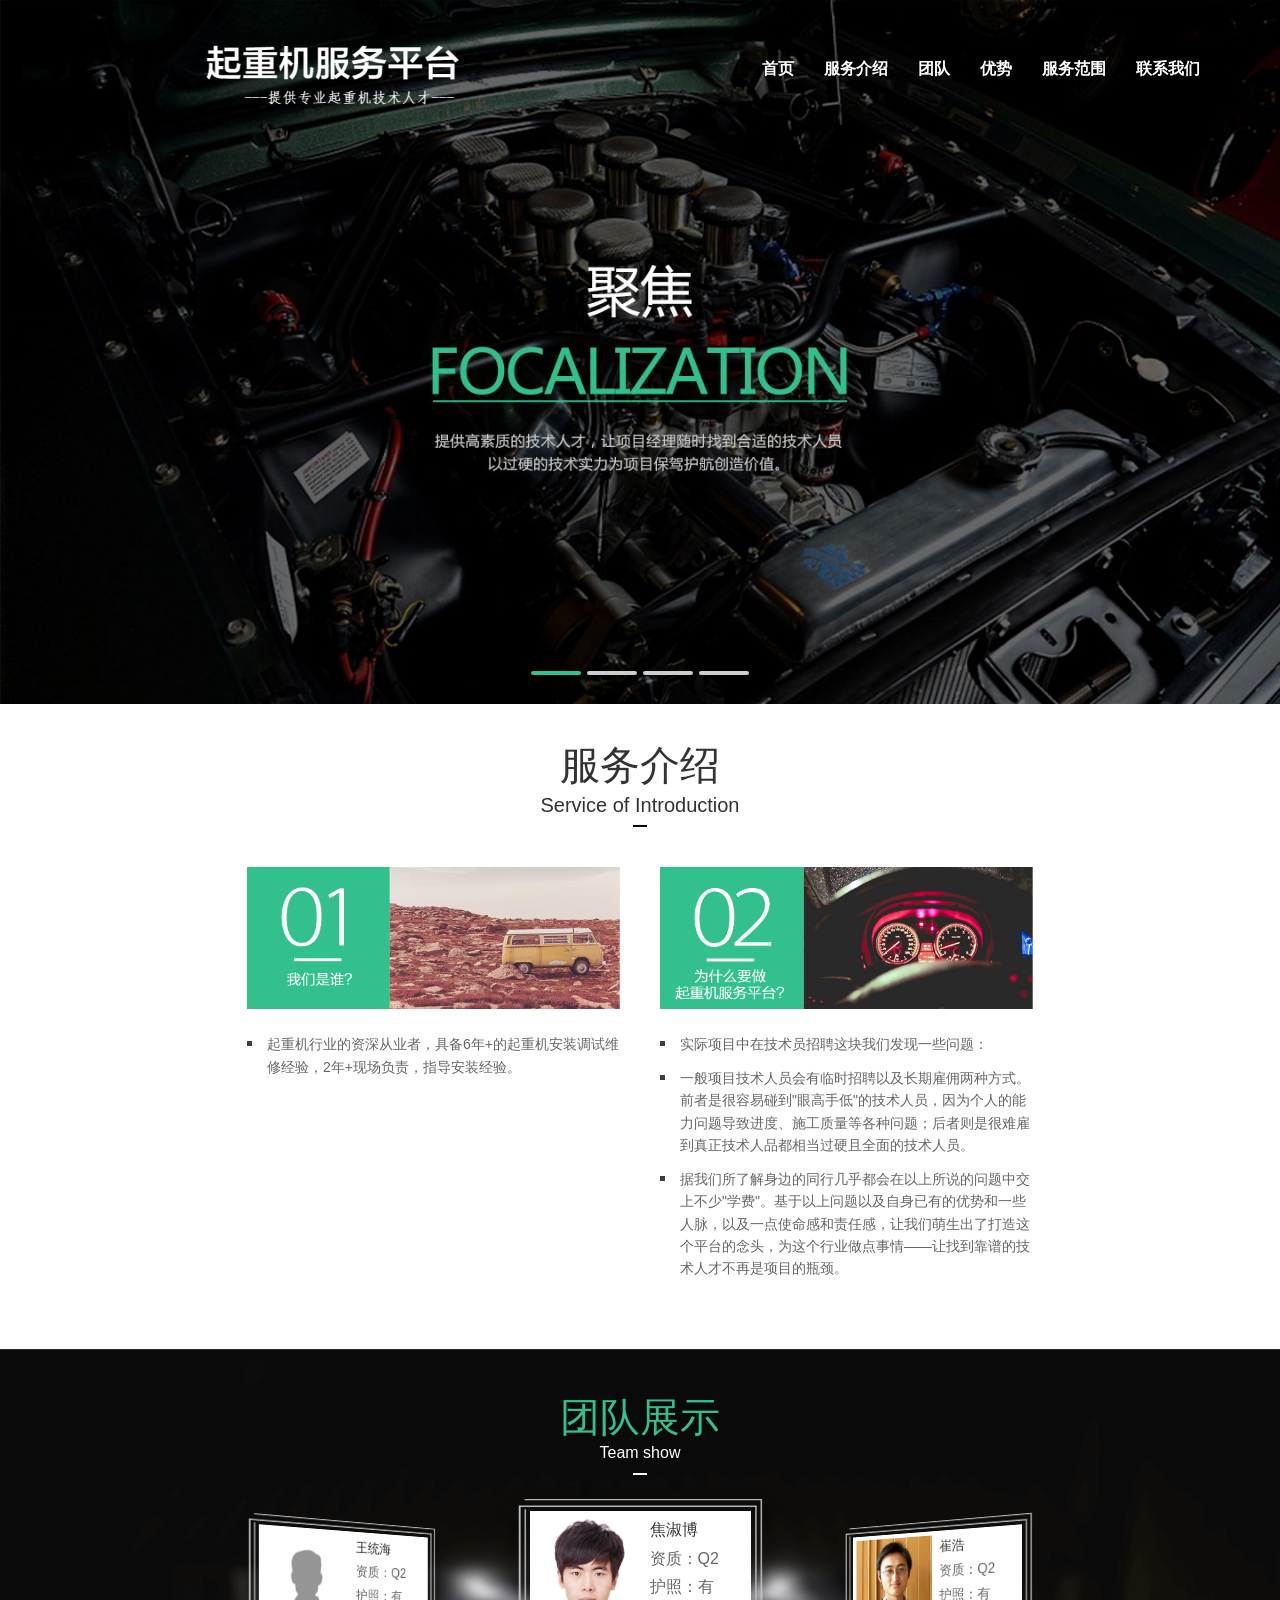
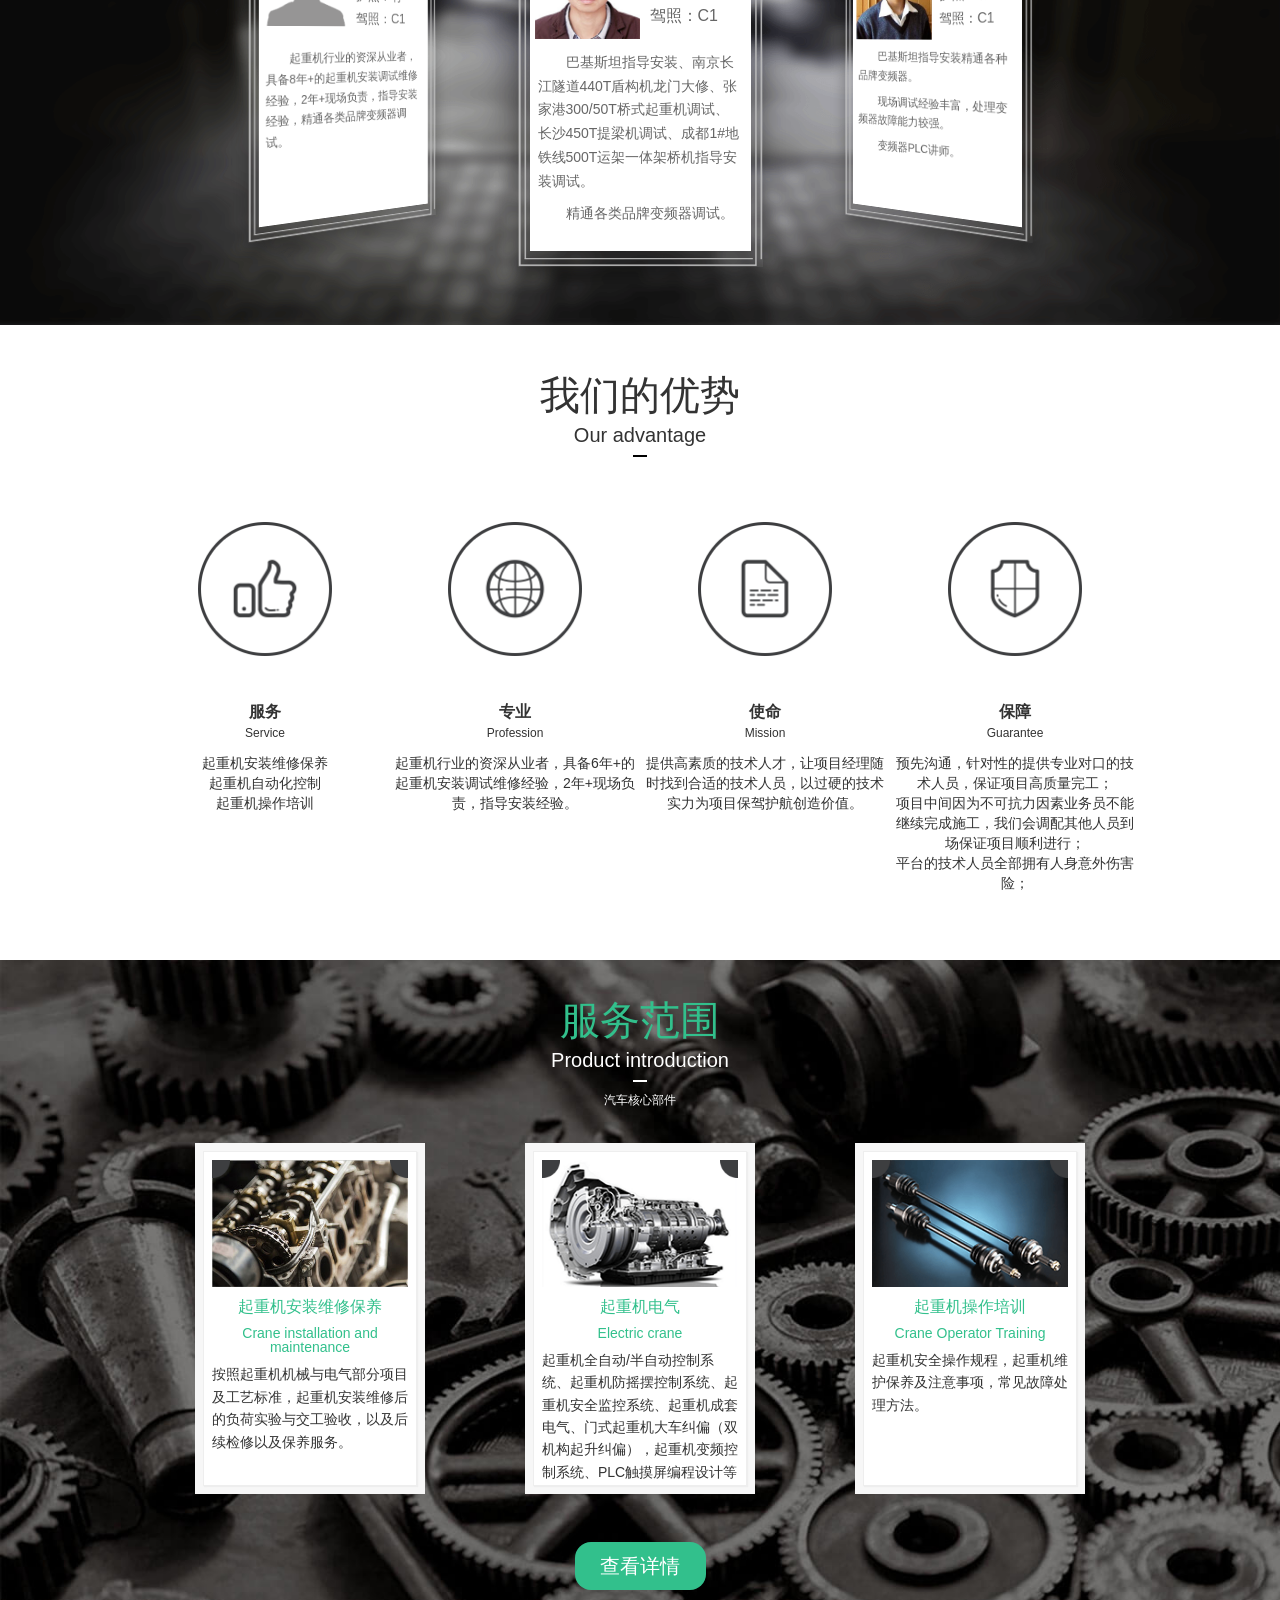
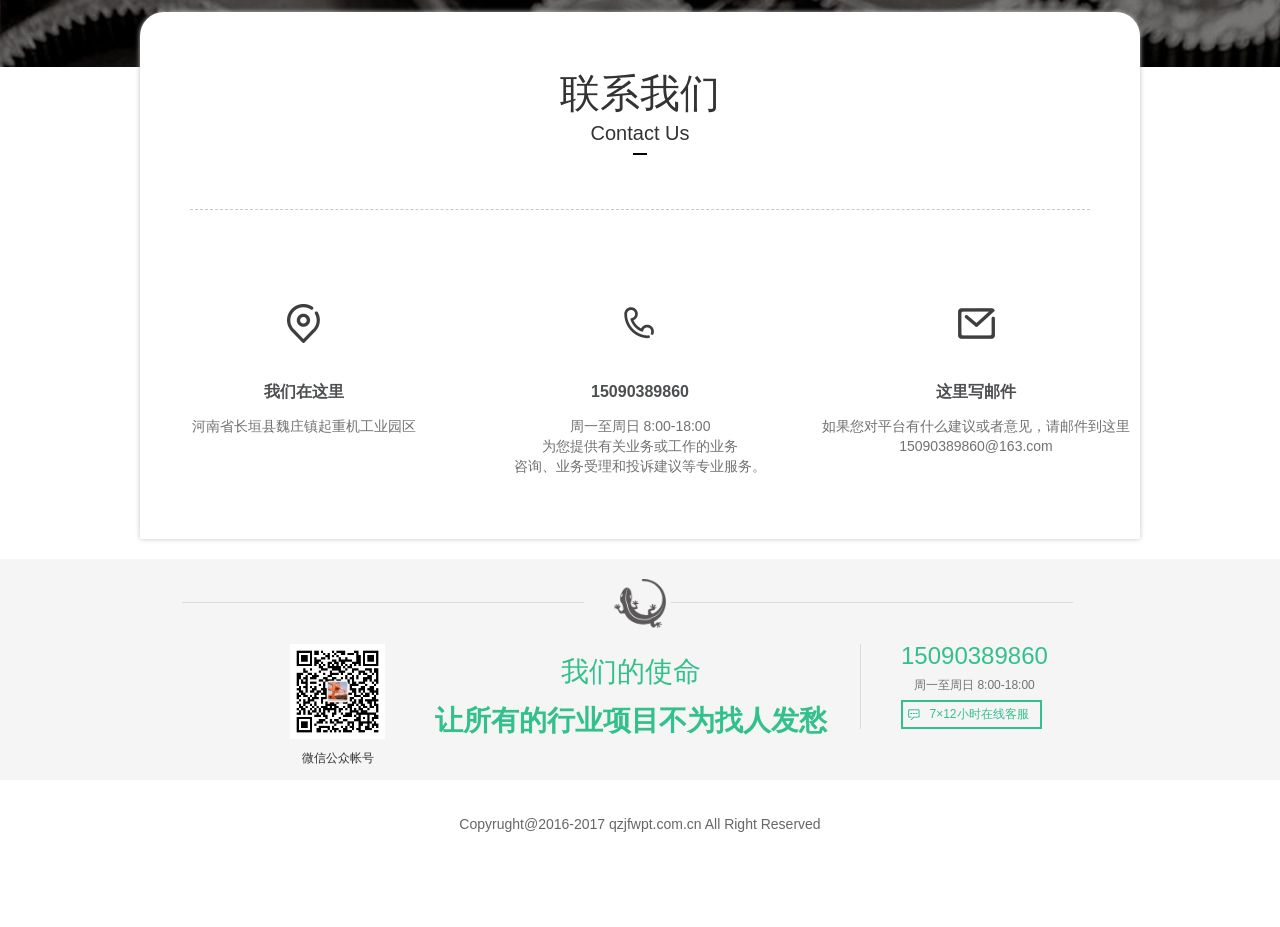
==== commit 1afbad1d: "细节修改" ====
--- a/index.html
+++ b/index.html
@@ -4,7 +4,7 @@
 	<meta charset="UTF-8">
     <meta name="viewport" content="width=device-width, initial-scale=1.0, maximum-scale=1.0, user-scalable=0">
 
-    <title>起重机服务平台</title>
+    <title>Base page</title>
     <link href="css/reset.css" rel="stylesheet" />
     <link href="css/swiper.css" rel="stylesheet" />
     <!-- pc 版样式 -->
@@ -106,7 +106,7 @@
                         <div class="innerBox">
                             <div class="pic"><img src="pic/team/t1.jpg" alt=""/></div>
                             <div class="cont">
-                                <h3>焦淑涛</h3>
+                                <h3>焦淑博</h3>
                                 <p>资质：Q2</p>
                                 <p>护照：有</p>
                                 <p>驾照：C1</p>
@@ -329,27 +329,11 @@
                                     <span class="topRight"></span>
                                 </div>
                                 <div class="cont">
-                                    <p class="tit green">发动机系统</p>
-                                    <p class="en green">engine</p>
-                                    <p class="description">维修费用</p>
-                                    <p class="priceRange">（10万到40万的车型）</p>
-                                </div>
-                                <div class="address cf">
-                                    <div class="contLeft">
-                                        <i class="iconAddress"></i>
-                                        <span>4S店:</span>
-                                    </div>
-                                    <p class="txtCont"><span class="red">15000</span>元到<span class="red">20000</span>元</p>
-                                </div>
-                                <div class="ourPrice cf">
-                                    <div class="contLeft">
-                                        <i class="iconLogo1"></i>
-                                        <span>壁虎:</span>
-                                    </div>
-                                    <p class="txtCont"><span class="redPrice red">0元</span></p>
-                                </div>
-                            </div>
-                            <div class="viewMod"><a href="insurance.html" class="viewDetail">查看详情</a></div>
+                                    <p class="tit green">起重机安装维修保养</p>
+                                    <p class="en green">Crane installation and maintenance</p>
+                                    <p class="description" style="text-align: left;line-height: 1.6;">按照起重机机械与电气部分项目及工艺标准，起重机安装维修后的负荷实验与交工验收，以及后续检修以及保养服务。</p>
+                                </div>
+                            </div>
                         </div>
 
                         <div class="piItem swiper-slide">
@@ -360,27 +344,11 @@
                                     <span class="topRight"></span>
                                 </div>
                                 <div class="cont">
-                                    <p class="tit green">变速箱系统</p>
-                                    <p class="en green">Transmission</p>
-                                    <p class="description">维修费用</p>
-                                    <p class="priceRange">（10万到40万的车型）</p>
-                                </div>
-                                <div class="address cf">
-                                    <div class="contLeft">
-                                        <i class="iconAddress"></i>
-                                        <span>4S店:</span>
-                                    </div>
-                                    <p class="txtCont"><span class="red">12000</span>元到<span class="red">16000</span>元</p>
-                                </div>
-                                <div class="ourPrice cf">
-                                    <div class="contLeft">
-                                        <i class="iconLogo1"></i>
-                                        <span>壁虎:</span>
-                                    </div>
-                                    <p class="txtCont"><span class="redPrice red">0元</span></p>
-                                </div>
-                            </div>
-                            <div class="viewMod"><a href="insurance.html" class="viewDetail">查看详情</a></div>
+                                    <p class="tit green">起重机电气</p>
+                                    <p class="en green">Electric crane</p>
+                                    <p class="description" style="text-align: left;line-height: 1.6;">起重机全自动/半自动控制系统、起重机防摇摆控制系统、起重机安全监控系统、起重机成套电气、门式起重机大车纠偏（双机构起升纠偏），起重机变频控制系统、PLC触摸屏编程设计等</p>
+                                </div>
+                            </div>
                         </div>
 
                         <div class="piItem swiper-slide">
@@ -391,27 +359,11 @@
                                     <span class="topRight"></span>
                                 </div>
                                 <div class="cont">
-                                    <p class="tit green">传动轴系统</p>
-                                    <p class="en green">Drive shaft</p>
-                                    <p class="description">维修费用</p>
-                                    <p class="priceRange">（10万到40万的车型）</p>
-                                </div>
-                                <div class="address cf">
-                                    <div class="contLeft">
-                                        <i class="iconAddress"></i>
-                                        <span>4S店:</span>
-                                    </div>
-                                    <p class="txtCont"><span class="red">3000</span>元到<span class="red">4500</span>元</p>
-                                </div>
-                                <div class="ourPrice cf">
-                                    <div class="contLeft">
-                                        <i class="iconLogo1"></i>
-                                        <span>壁虎:</span>
-                                    </div>
-                                    <p class="txtCont"><span class="redPrice red">0元</span></p>
-                                </div>
-                            </div>
-                            <div class="viewMod"><a href="insurance.html" class="viewDetail">查看详情</a></div>
+                                    <p class="tit green">起重机操作培训</p>
+                                    <p class="en green">Crane Operator Training</p>
+                                    <p class="description" style="text-align: left;line-height: 1.6;">起重机安全操作规程，起重机维护保养及注意事项，常见故障处理方法。</p>
+                                </div>
+                            </div>
                         </div>
 
                     </div>
@@ -441,8 +393,8 @@
                             <img src="img/iconLocalhostOn.png" alt="" class="hover"/>
                         </div>
                         <strong>我们在这里</strong>
-                        <p>浙江省杭州市余杭区良运街22号</p>
-                        <p class="pc">良运街22号</p>
+                        <p>河南省长垣县魏庄镇起重机工业园区</p>
+                        <!--<p class="pc">良运街22号</p>-->
                     </div>
                     <div class="item">
                         <i class="icon_phone icon h5"></i>
@@ -451,8 +403,9 @@
                             <img src="img/iconPhoneOn.png" alt="" class="hover"/>
                         </div>
                         <strong class="h5">我们的电话</strong>
-                        <strong>400-168-1212</strong>
-                        <p class="pc">为您7×12小时不间断提供有关业务或工作的业务</p>
+                        <strong>15090389860</strong>
+                        <p class="pc">周一至周日 8:00-18:00</p>
+                        <p class="pc">为您提供有关业务或工作的业务</p>
                         <p class="pc">咨询、业务受理和投诉建议等专业服务。</p>
                     </div>
                     <div class="item">
@@ -462,8 +415,8 @@
                             <img src="img/iconEmailOn.png" alt="" class="hover"/>
                         </div>
                         <strong>这里写邮件</strong>
-                        <p class="pc">如果您对壁虎有什么建议或者意见，请邮件到这里</p>
-                        <p>bihu@bihu.com.cn</p>
+                        <p class="pc">如果您对平台有什么建议或者意见，请邮件到这里</p>
+                        <p>15090389860@163.com</p>
                     </div>
                 </div>
             </div>
@@ -503,25 +456,24 @@
                         </div>
                         <div class="contTit">
                             <span>我们的使命</span>
-                            <strong>让人尽享品质车生活</strong>
+                            <strong>让所有的行业项目不为找人发愁</strong>
                         </div>
                         <div class="weContact">
-                            <div class="phone">400-168-1212</div>
+                            <div class="phone">15090389860</div>
                             <p>周一至周日 8:00-18:00</p>
-                            <p>（仅收市话费）</p>
                             <a href="javascript:;">7×12小时在线客服</a>
                         </div>
                     </div>
                 </div>
                 <div class="quickLink">
-                    <div class="inner">
+                    <div class="inner" style="display: none;">
                         <a href="aboutUs.html">壁虎简介</a><span class="line">|</span>
                         <a href="insurance.html">延保介绍</a><span class="line">|</span>
                         <a href="joinUs.html">招贤纳士</a><span class="line">|</span>
                         <a href="help.html">帮助中心</a>
                     </div>
-                    <div class="copyRight">Copyrught@2015-2016 bihu.com.cn All Right Reserved</div>
-                    <div class="icp">浙ICP备16003622号</div>
+                    <div class="copyRight">Copyrught@2016-2017 qzjfwpt.com.cn All Right Reserved</div>
+                    <div class="icp" style="display: none;">浙ICP备xxxx号</div>
                 </div>
             </div>
 
--- a/css/disktop.css
+++ b/css/disktop.css
@@ -250,10 +250,11 @@
 	background-size: contain;
 }
 .piItem .pic img{width:100%;}
-div.productIntroduction .productIntroductionCont .piItem .cont{}
-div.productIntroduction .productIntroductionCont .piItem .cont .tit{font-size: 0.4rem;margin:0.4rem 0 0.275rem;}
-div.productIntroduction .productIntroductionCont .piItem .cont .en{font-size: 0.35rem;margin-bottom: 0.525rem;}
-div.productIntroduction .productIntroductionCont .piItem .cont .description{font-size: 0.35rem;}
+div.productIntroduction .productIntroductionCont .piItem .cont{    height: 178px;}
+div.productIntroduction .productIntroductionCont .piItem .cont .tit{font-size: 0.4rem;margin:0.3rem 0 0.275rem;}
+div.productIntroduction .productIntroductionCont .piItem .cont .en{font-size: 0.35rem;margin-bottom: 0.225rem;}
+div.productIntroduction .productIntroductionCont .piItem .cont .description{
+    font-size: 0.35rem;}
 div.productIntroduction .productIntroductionCont .piItem .cont .priceRange{font-size: 0.30rem;line-height: 0.5rem;}
 div.productIntroduction .productIntroductionCont .piItem .address{padding-left:  2em;text-align: left;margin-top: 13px;}
 div.productIntroduction .productIntroductionCont .piItem .address .red{color:red;}
@@ -342,11 +343,11 @@
 }
 .aboutUs .aboutUsInfo .cont .QRCode .wenLogo img{width: 95px;}
 .aboutUs .aboutUsInfo .cont .QRCode .wenLogo span{margin-top:0.325rem;display: block;}
-.aboutUs .aboutUsInfo .cont .contTit{font-size: 0.8rem;color:#32c08c;text-align:center;padding: 0.55rem 2.025rem 0 1.75rem;float: left;}
+.aboutUs .aboutUsInfo .cont .contTit{font-size: 0.7rem;color:#32c08c;text-align:center;padding: 0.35rem 0.825rem 0 0;float: left;}
 .aboutUs .aboutUsInfo .cont .contTit span,.aboutUs .aboutUsInfo .cont .contTit strong{display: block;}
 
 .aboutUs .aboutUsInfo .cont .contTit span{margin-bottom: 0.525rem;font-size: 0.7rem;}
-.aboutUs .aboutUsInfo .cont .weContact{float: left;padding-left: 1.9rem;text-align:center;color:#717171;border-left: 0.025rem solid #dbdbdb;}
+.aboutUs .aboutUsInfo .cont .weContact{float: left;padding-left: 1.0rem;text-align:center;color:#717171;border-left: 0.025rem solid #dbdbdb;}
 .aboutUs .aboutUsInfo .cont .weContact .phone{color:#32c08c;font-size: 0.6rem;}
 .aboutUs .aboutUsInfo .cont .weContact p:nth-child(2){margin:0.275rem 0 0.225rem; }
 .aboutUs .aboutUsInfo .cont .weContact p:nth-child(3){margin-bottom: 0.5rem;}
--- a/css/webApp.css
+++ b/css/webApp.css
@@ -1084,8 +1084,9 @@
 }
 .dg-wrapper .item .pic{
     width: 5.5rem;
-    height: 3.4rem;
+    height: 6.4rem;
     margin-bottom: 0;
+    overflow: hidden;
 }
 .dg-wrapper .item .pic img{width: 100%;}
 .dg-wrapper .item .cont{
@@ -1094,7 +1095,16 @@
     background-color: #fff;
 }
 .dg-wrapper .item h3{font-weight: normal;font-size: .5rem;color: #333;}
-.dg-wrapper .item p{font-size: .4rem;}
+.dg-wrapper .item p{font-size: .4rem;
+    display: inline-block;}
+
+.dg-wrapper .moreInfo {
+    padding-top: .2rem;
+}
+.dg-wrapper .moreInfo p{
+    text-align: left;
+    line-height: 1.6;
+}
 .dg-wrapper .item .viewDetail{
     display: block;
     margin: .4rem auto 0;
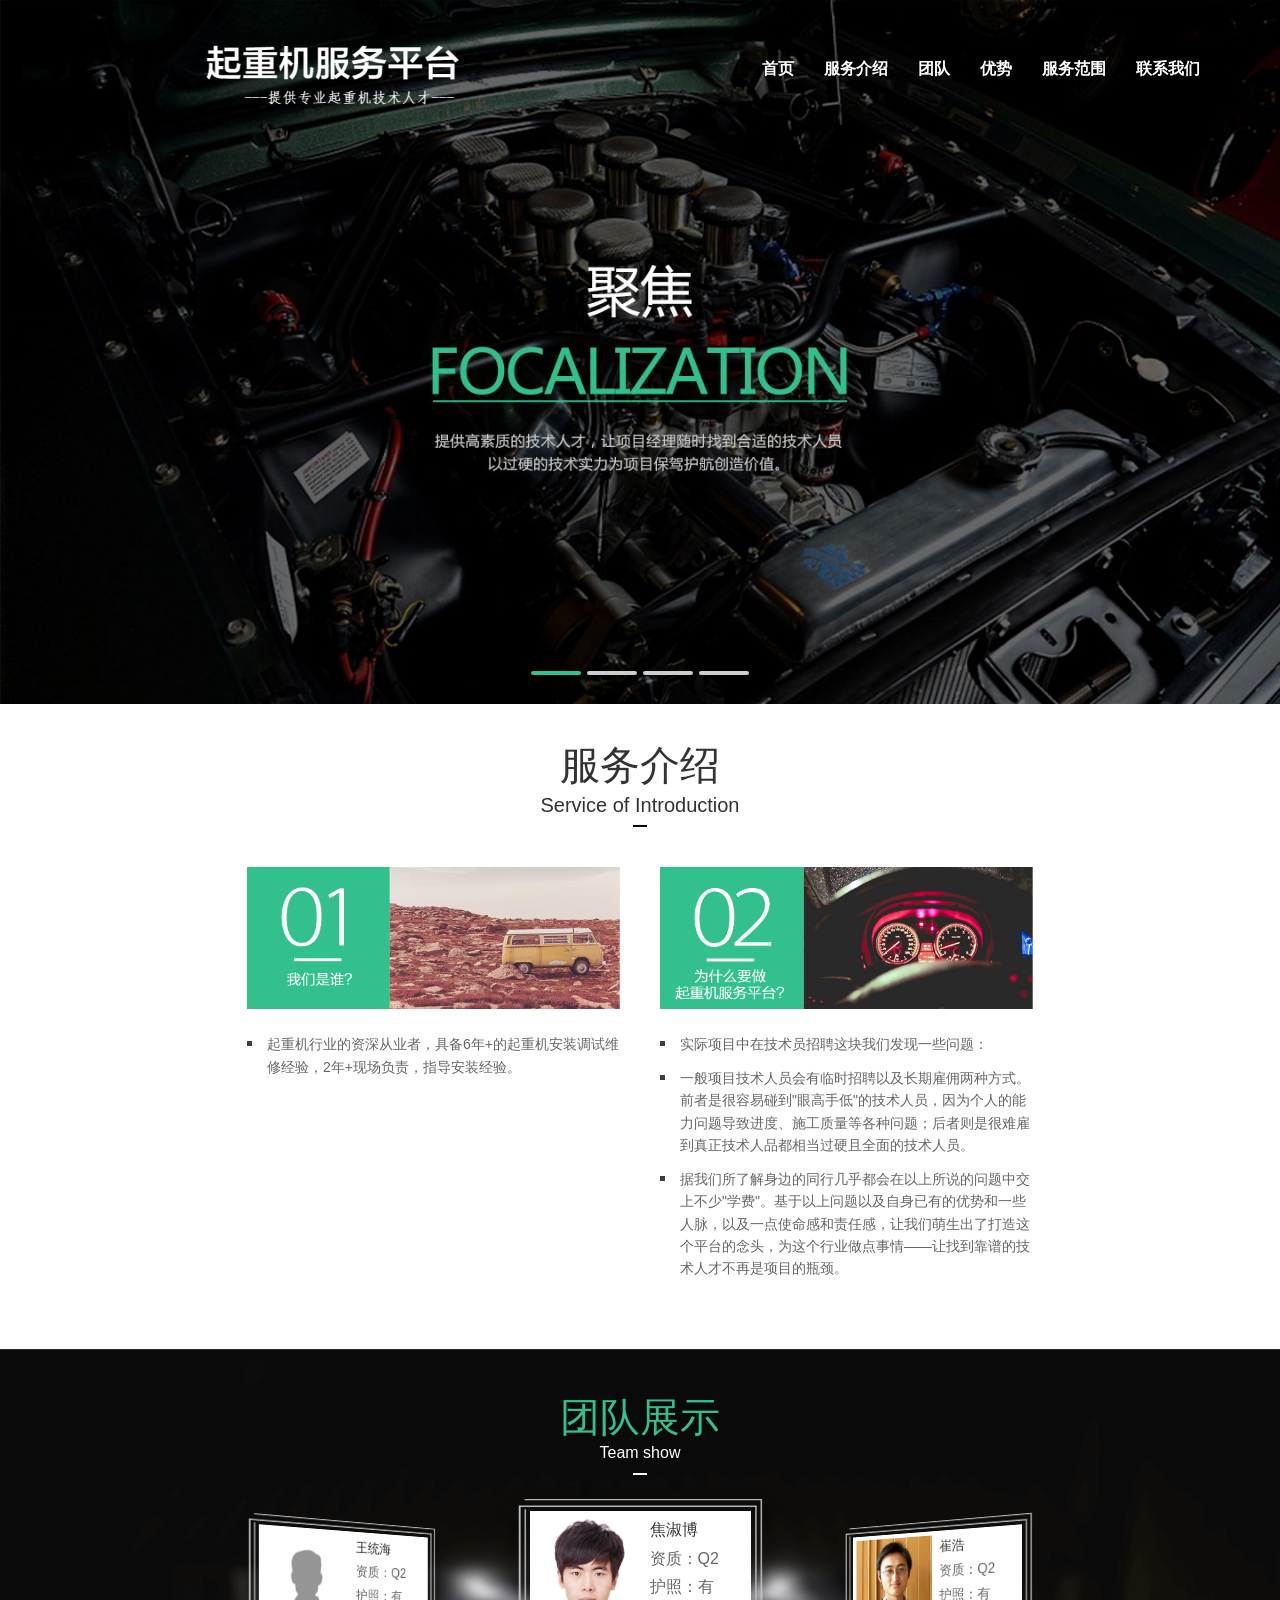
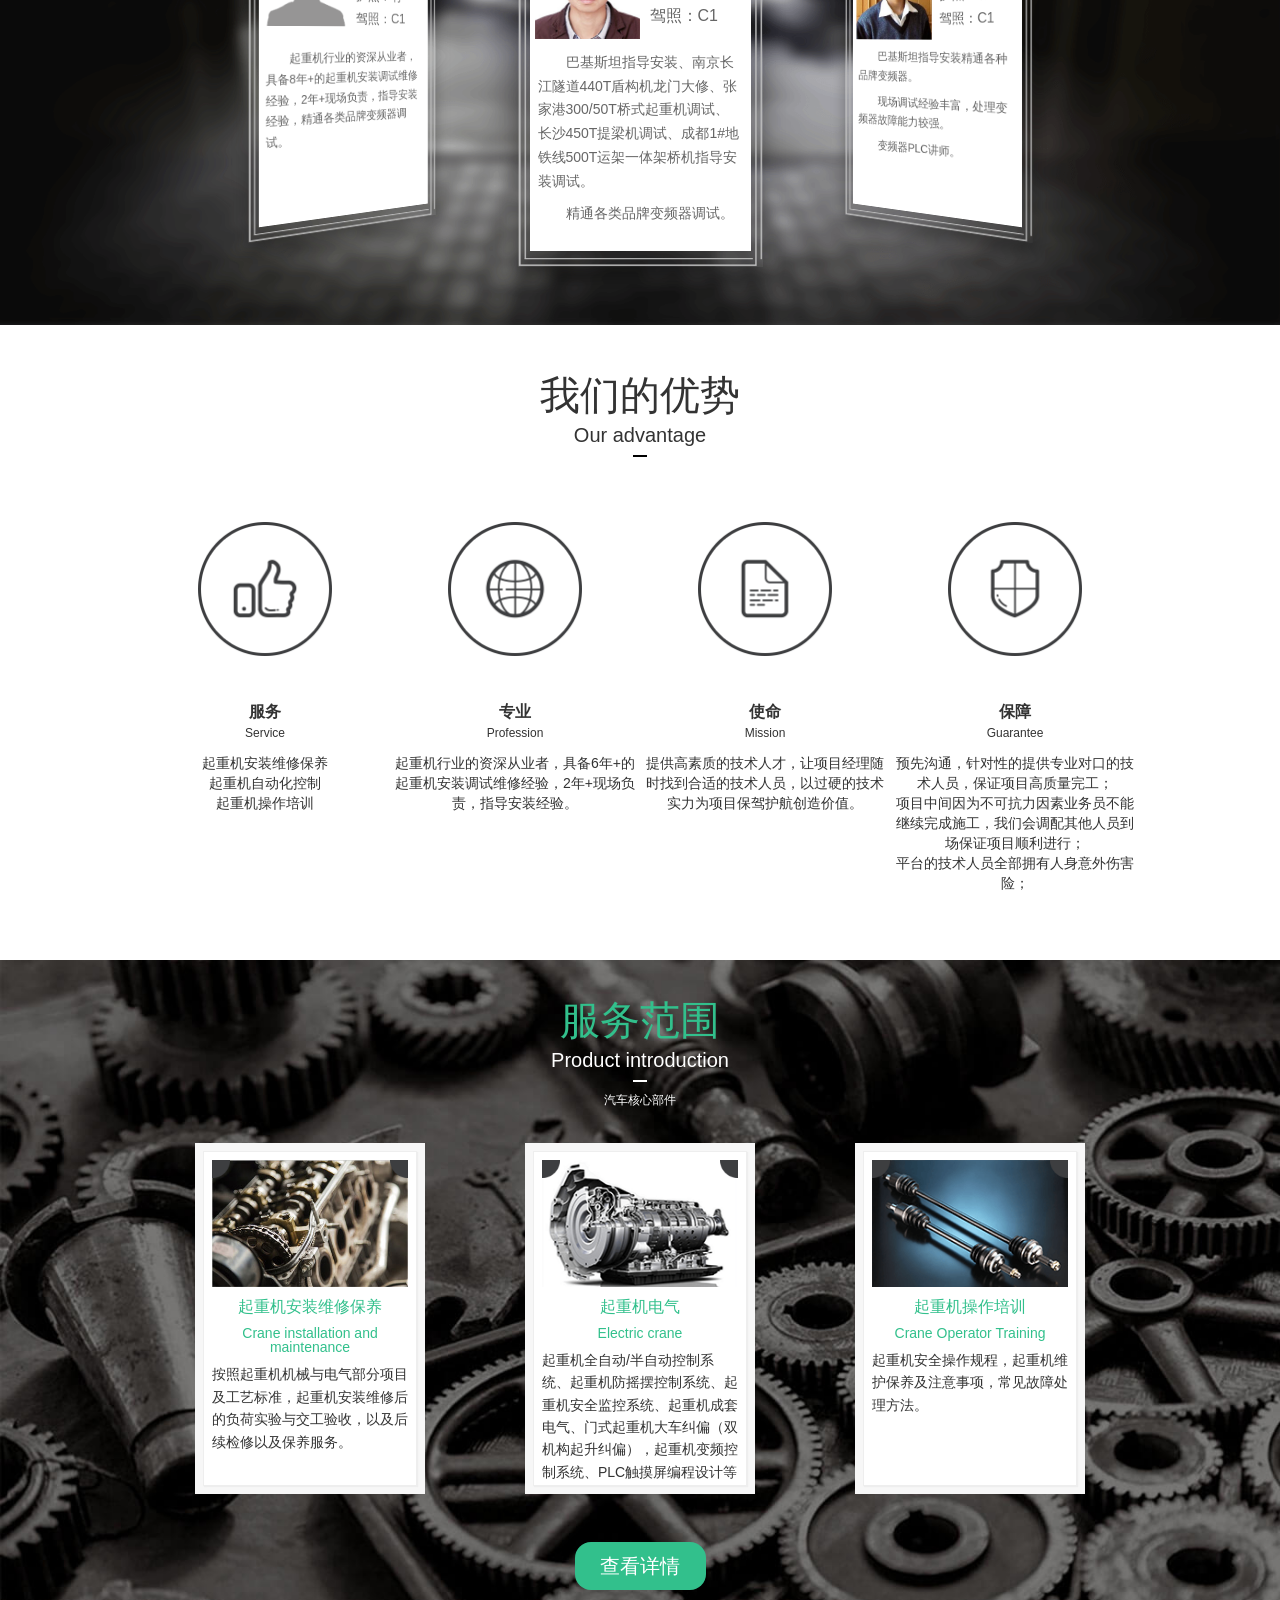
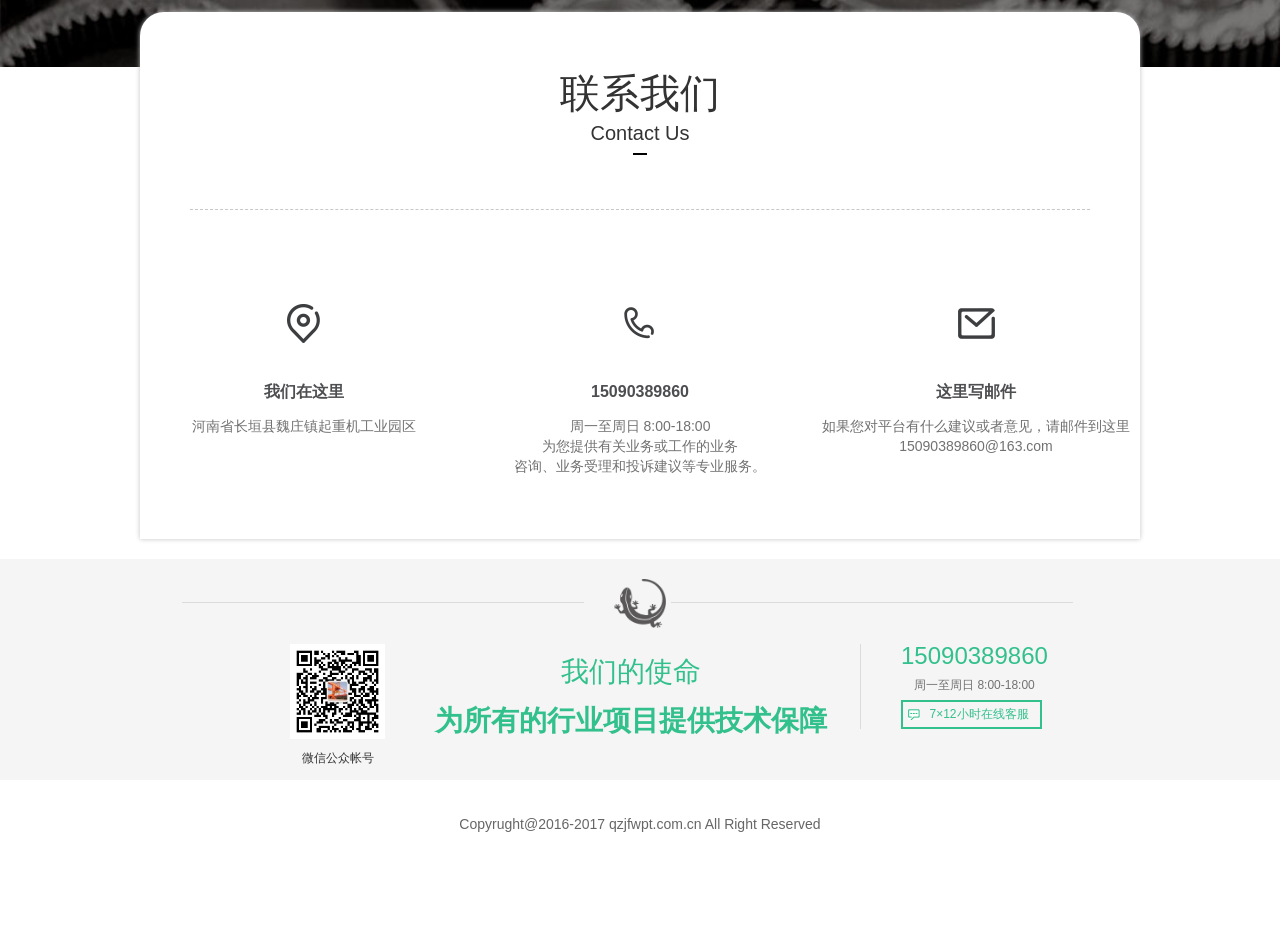
==== commit 21cdadf0: "修改提示" ====
--- a/index.html
+++ b/index.html
@@ -4,7 +4,7 @@
 	<meta charset="UTF-8">
     <meta name="viewport" content="width=device-width, initial-scale=1.0, maximum-scale=1.0, user-scalable=0">
 
-    <title>Base page</title>
+    <title>起重机服务平台</title>
     <link href="css/reset.css" rel="stylesheet" />
     <link href="css/swiper.css" rel="stylesheet" />
     <!-- pc 版样式 -->
@@ -456,7 +456,7 @@
                         </div>
                         <div class="contTit">
                             <span>我们的使命</span>
-                            <strong>让所有的行业项目不为找人发愁</strong>
+                            <strong>为所有的行业项目提供技术保障</strong>
                         </div>
                         <div class="weContact">
                             <div class="phone">15090389860</div>
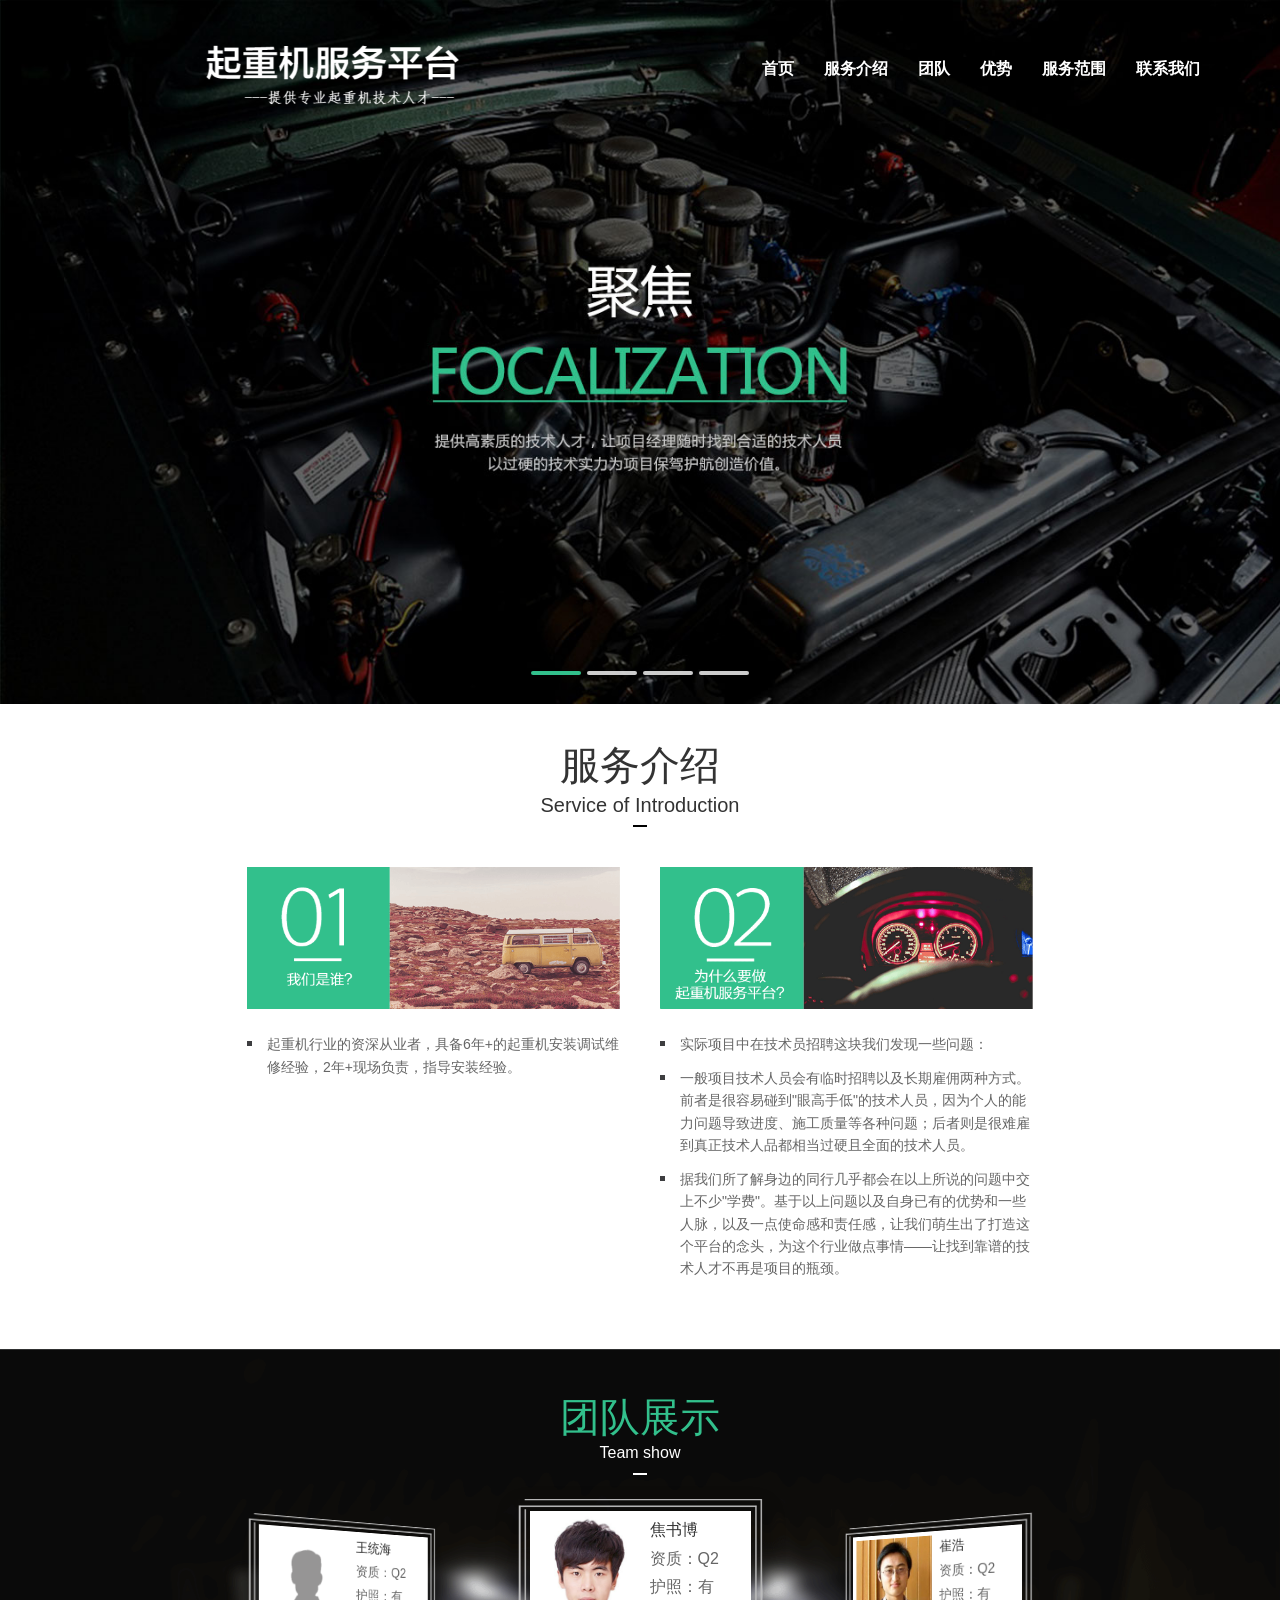
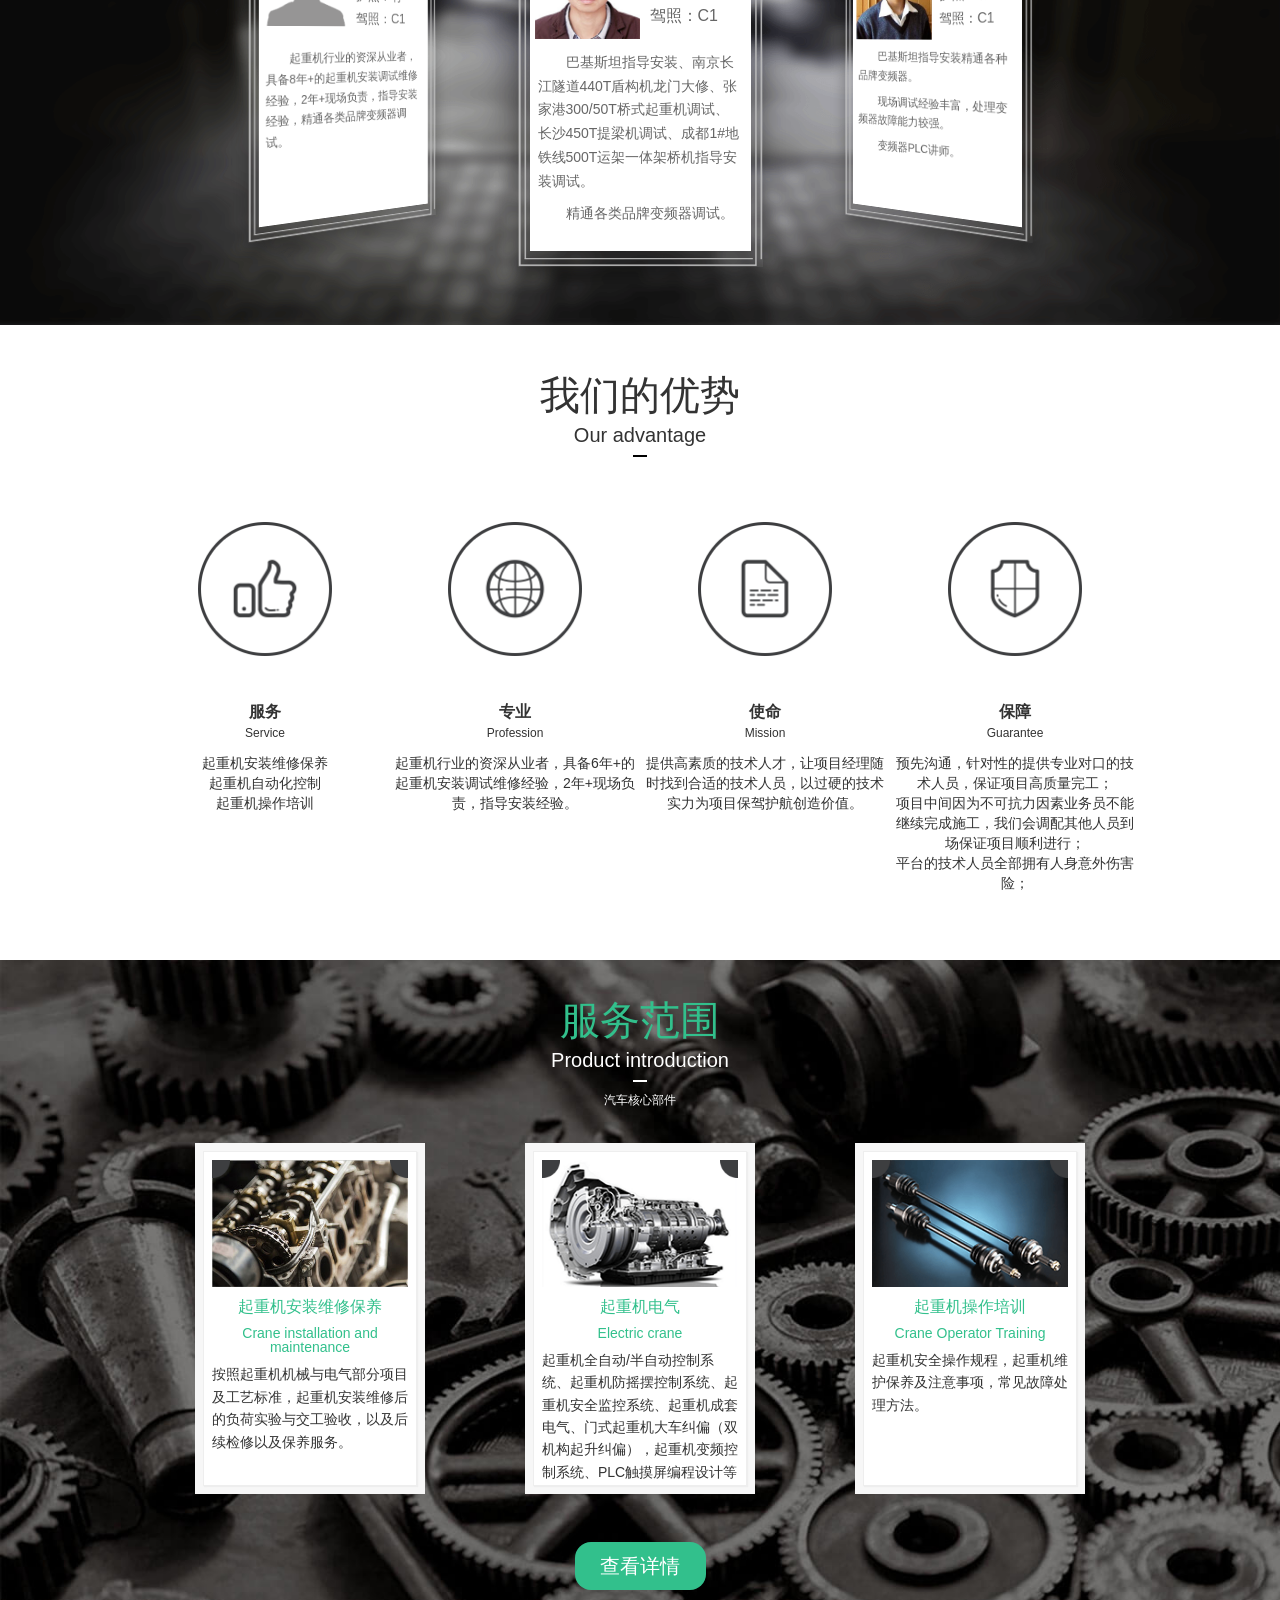
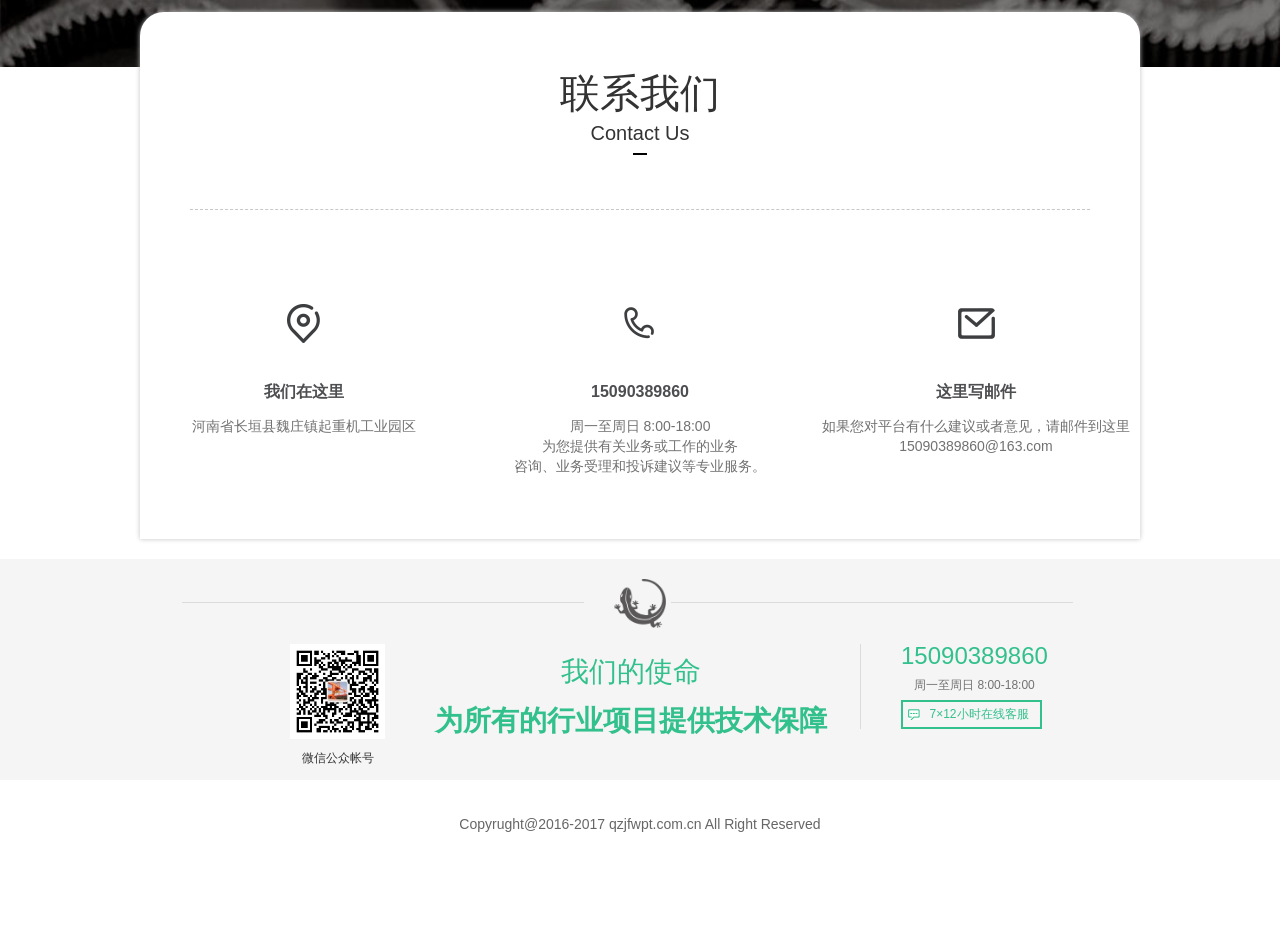
==== commit c72a3321: "改名字" ====
--- a/index.html
+++ b/index.html
@@ -106,7 +106,7 @@
                         <div class="innerBox">
                             <div class="pic"><img src="pic/team/t1.jpg" alt=""/></div>
                             <div class="cont">
-                                <h3>焦淑博</h3>
+                                <h3>焦书博</h3>
                                 <p>资质：Q2</p>
                                 <p>护照：有</p>
                                 <p>驾照：C1</p>
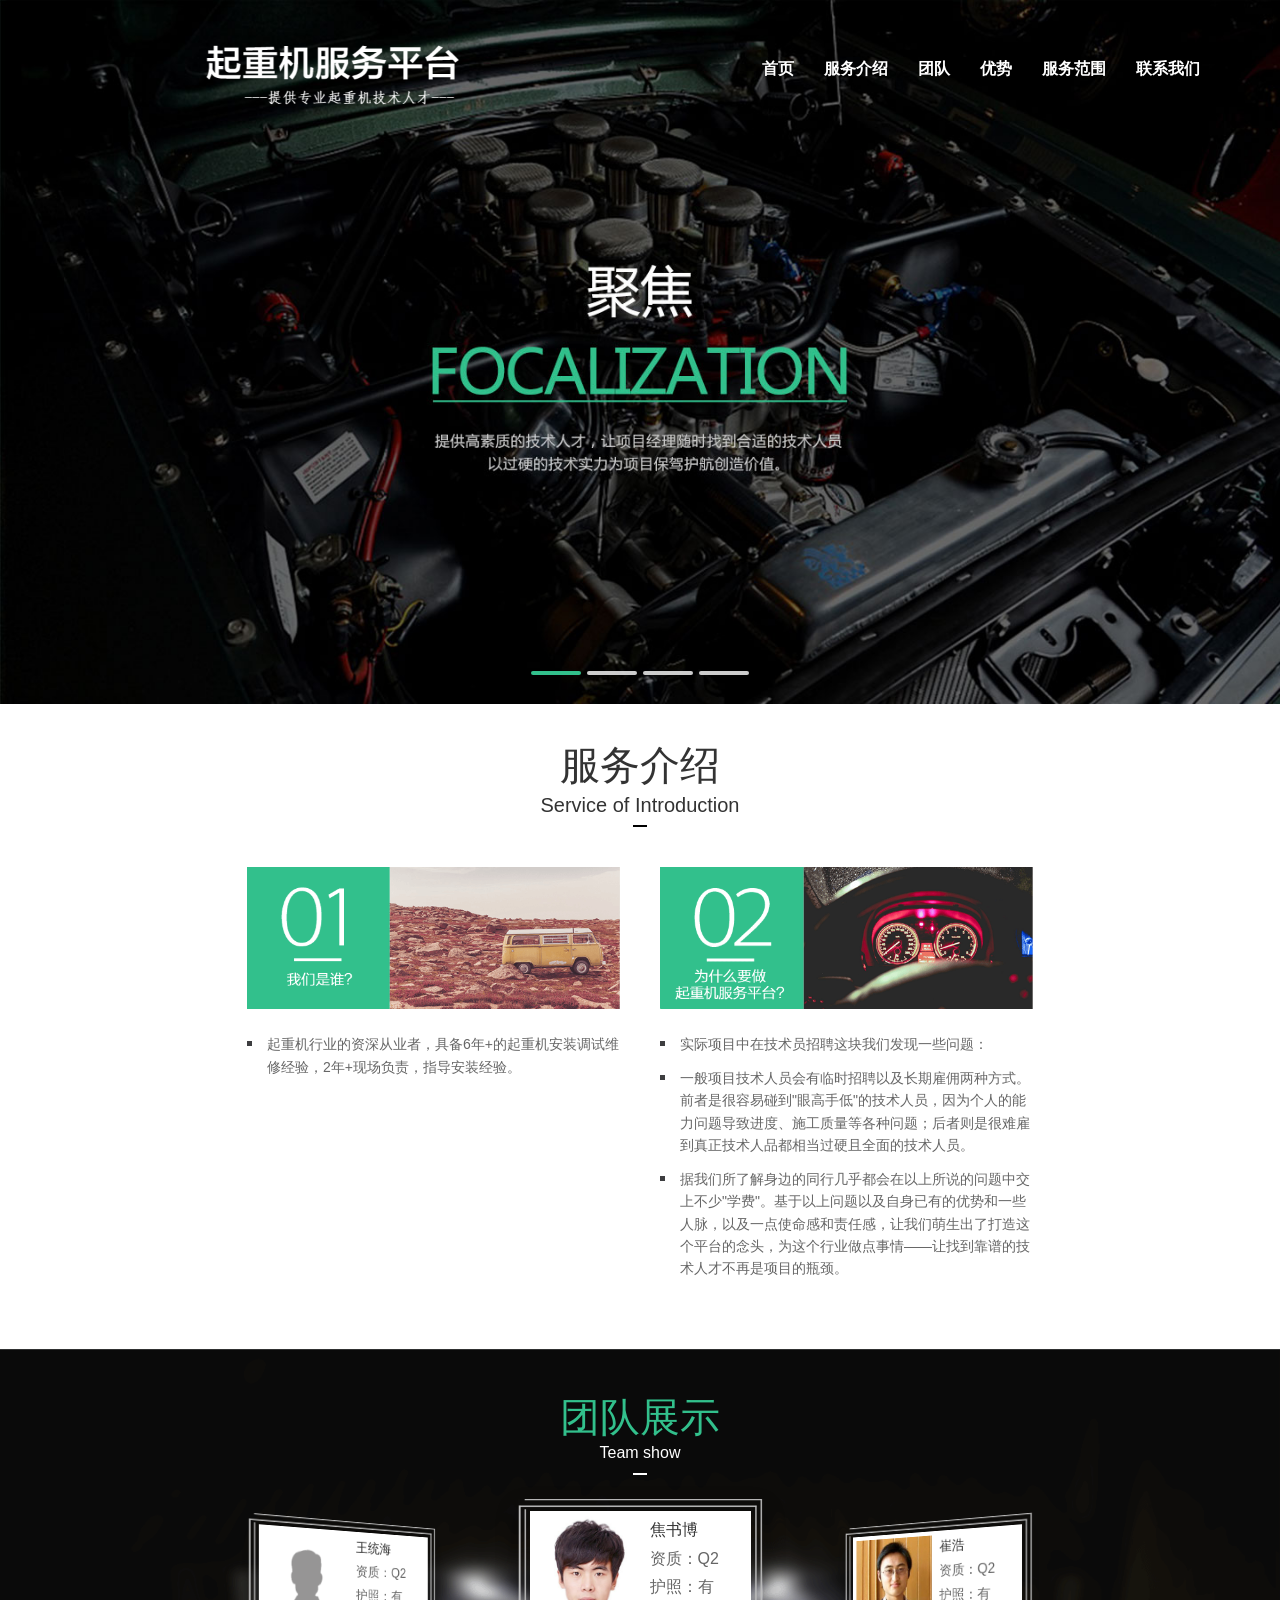
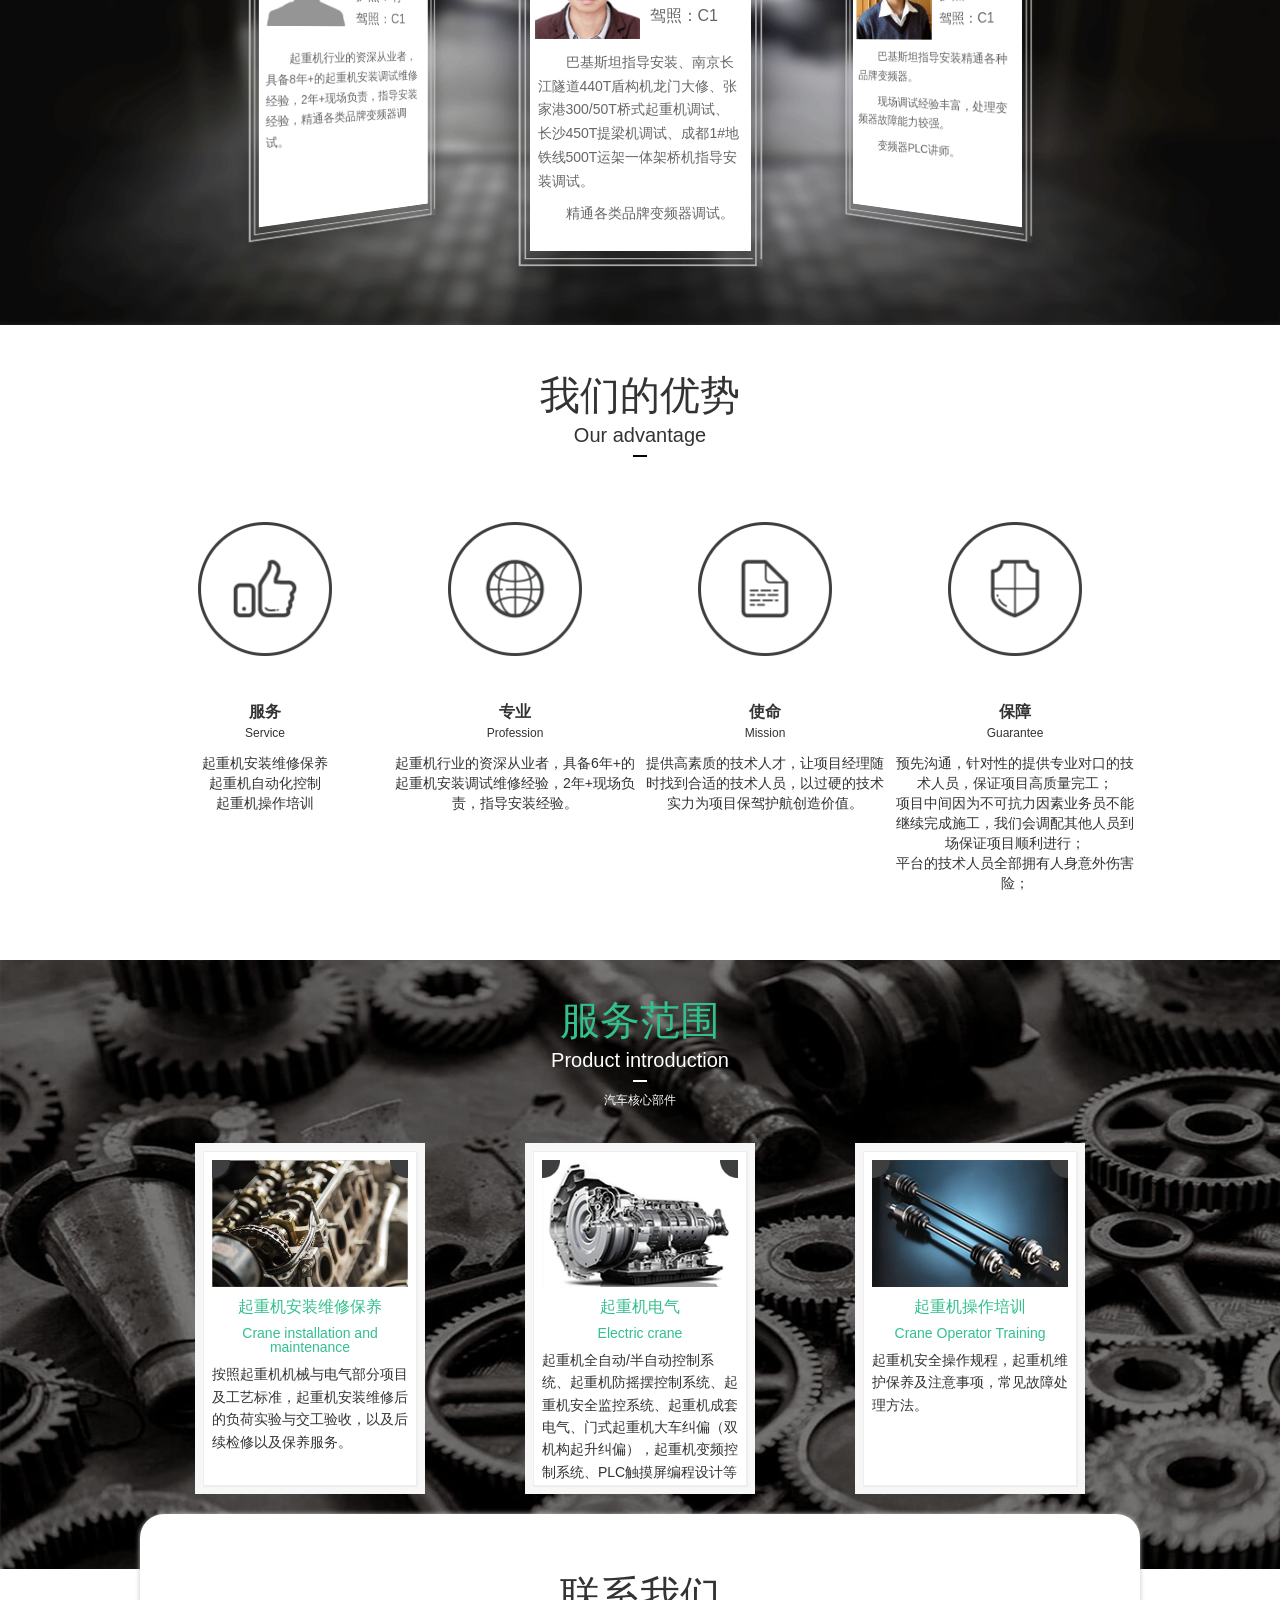
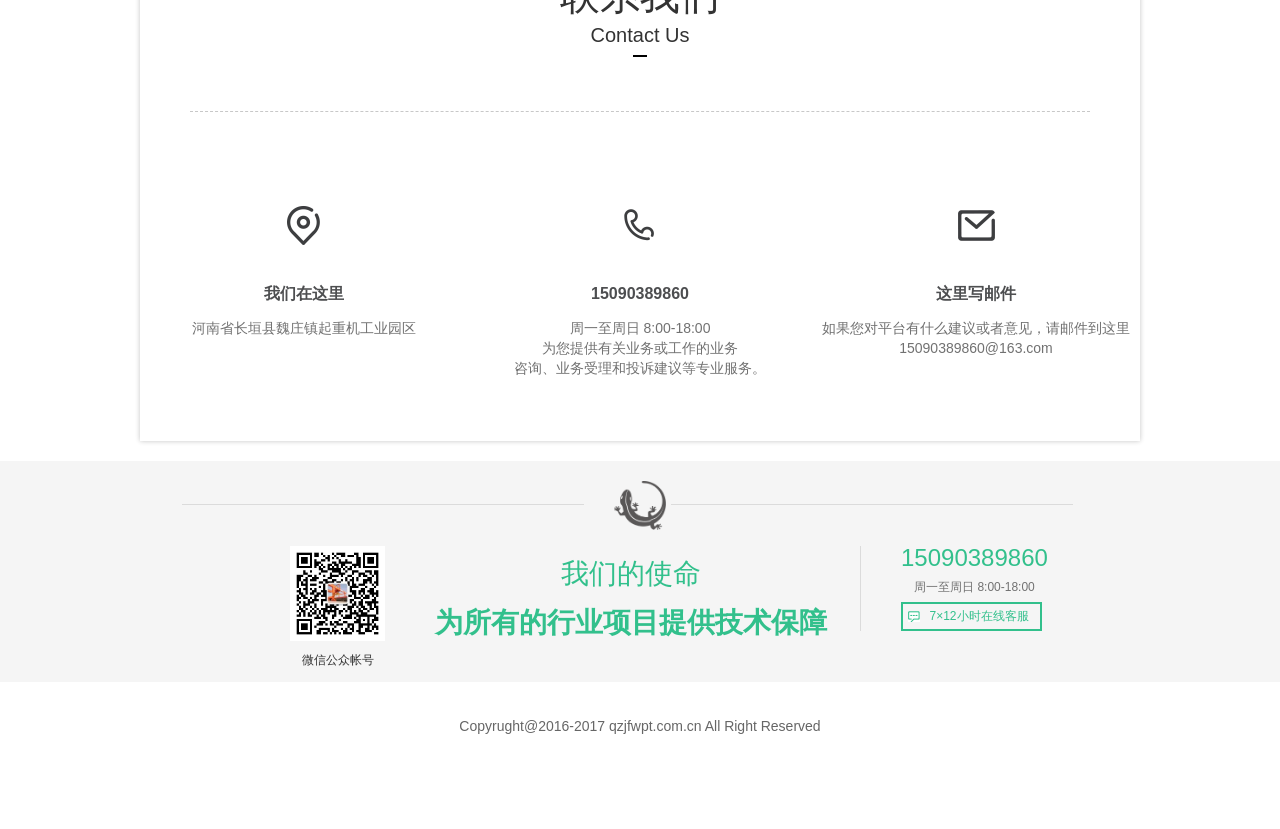
==== commit 1c583895: "删除冗余" ====
--- a/index.html
+++ b/index.html
@@ -370,7 +370,6 @@
                 </div>
                 <!-- piSlide -->
             </div>
-            <a href="insurance.html" class="viewMore pc">查看详情</a>
             <span class="iconSlideLeft"></span>
             <span class="iconSlideRight"></span>
         </div>
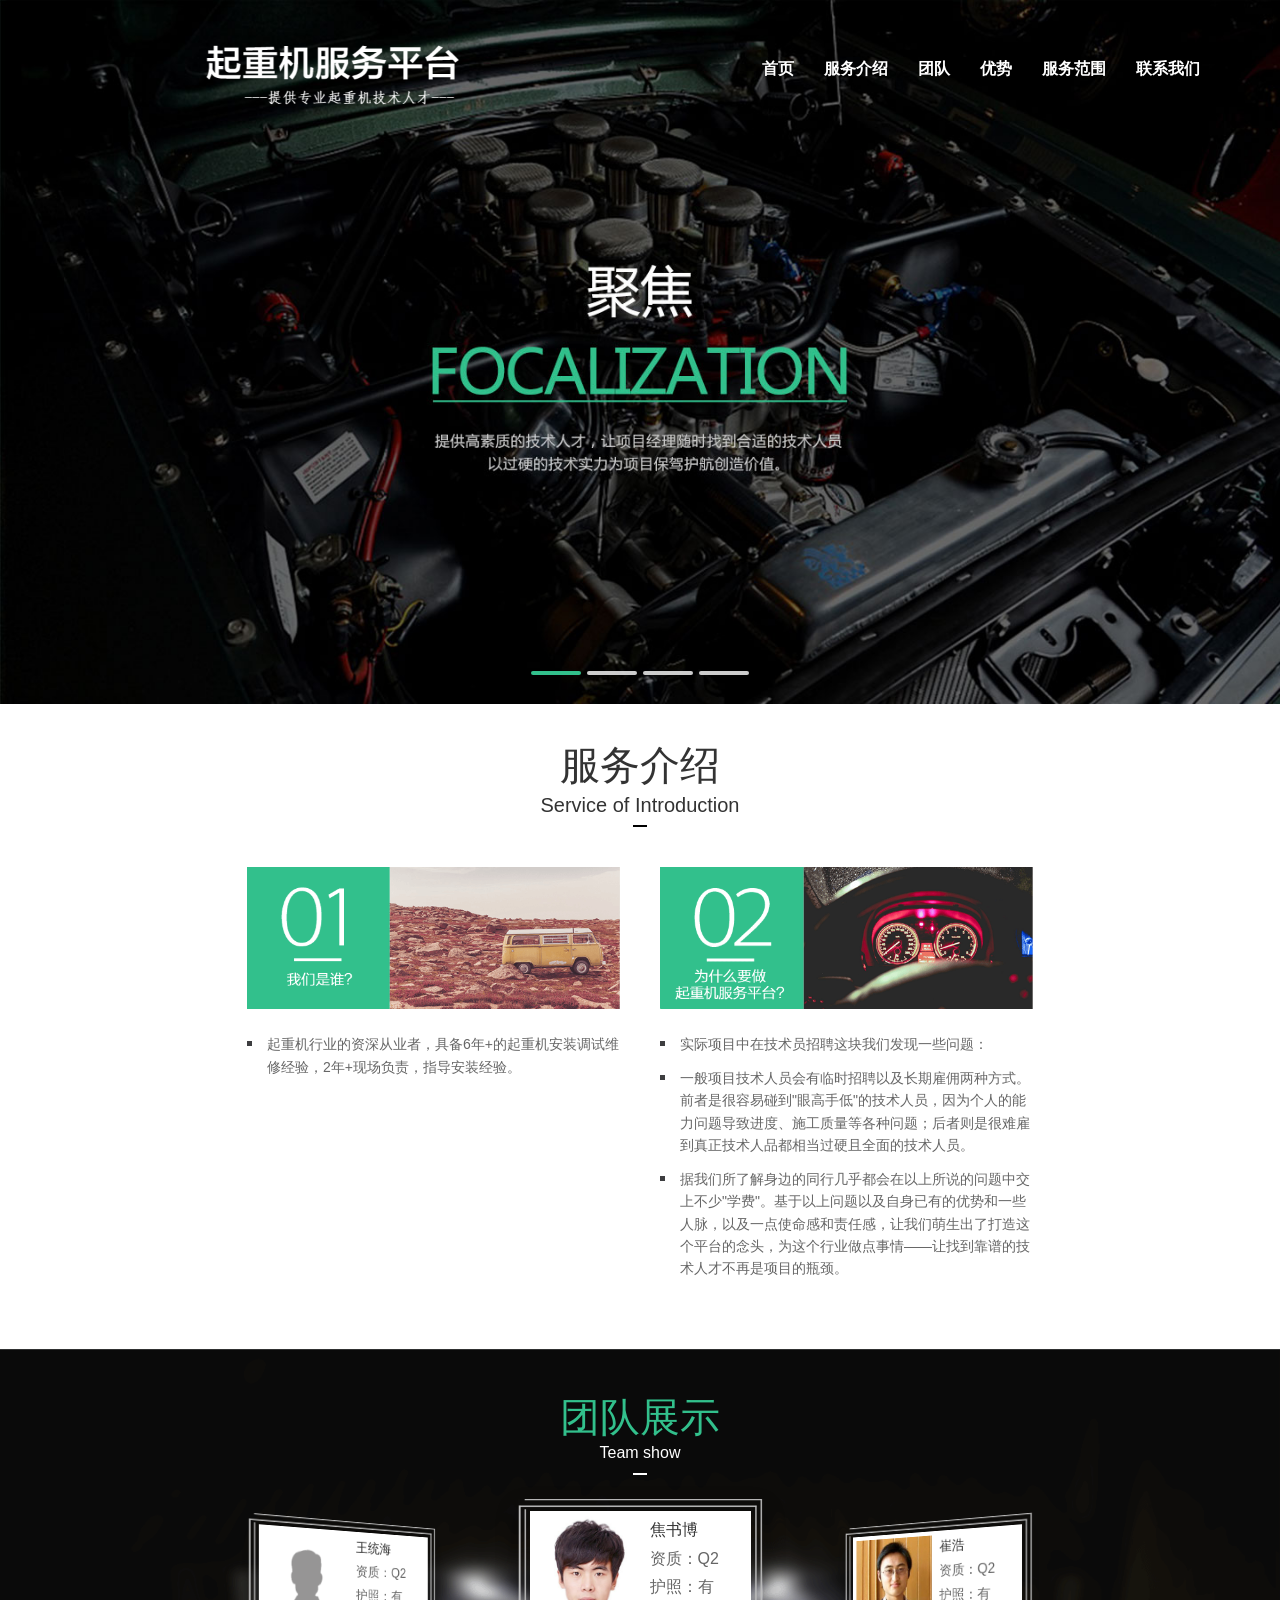
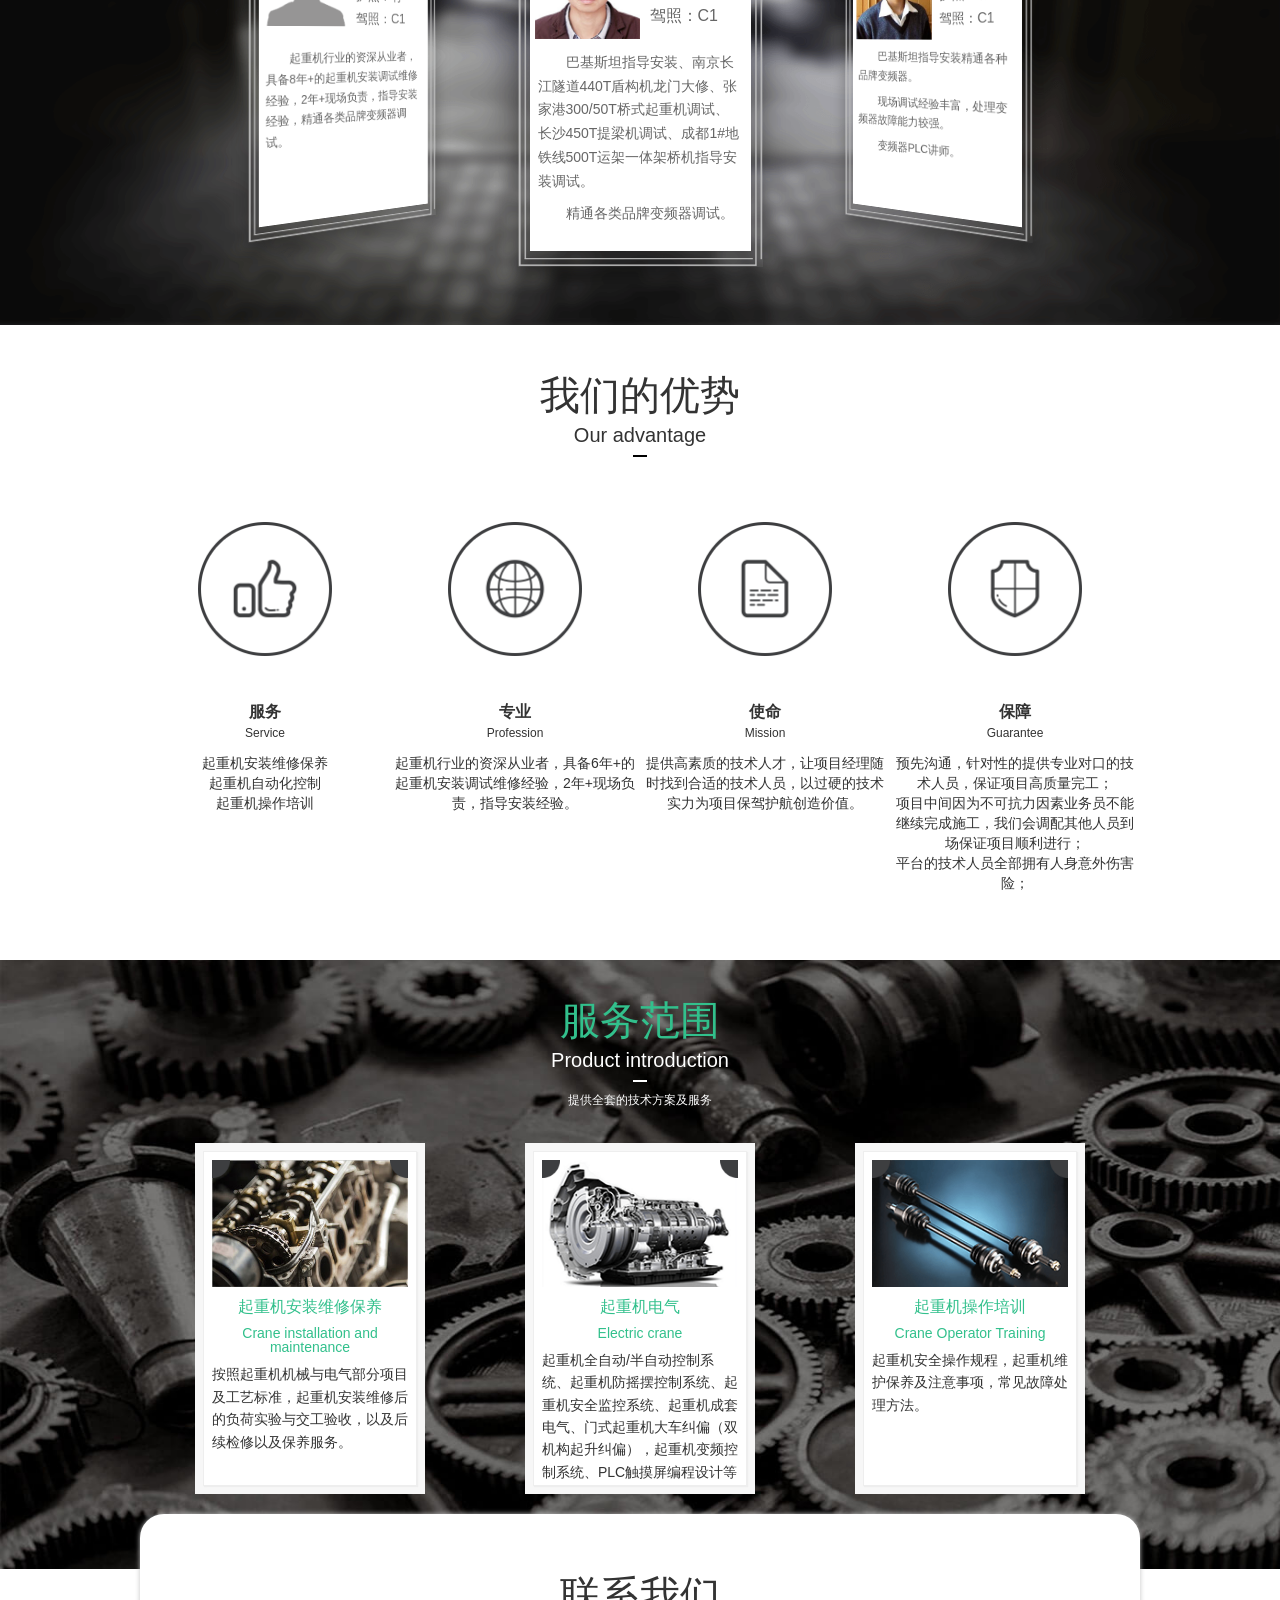
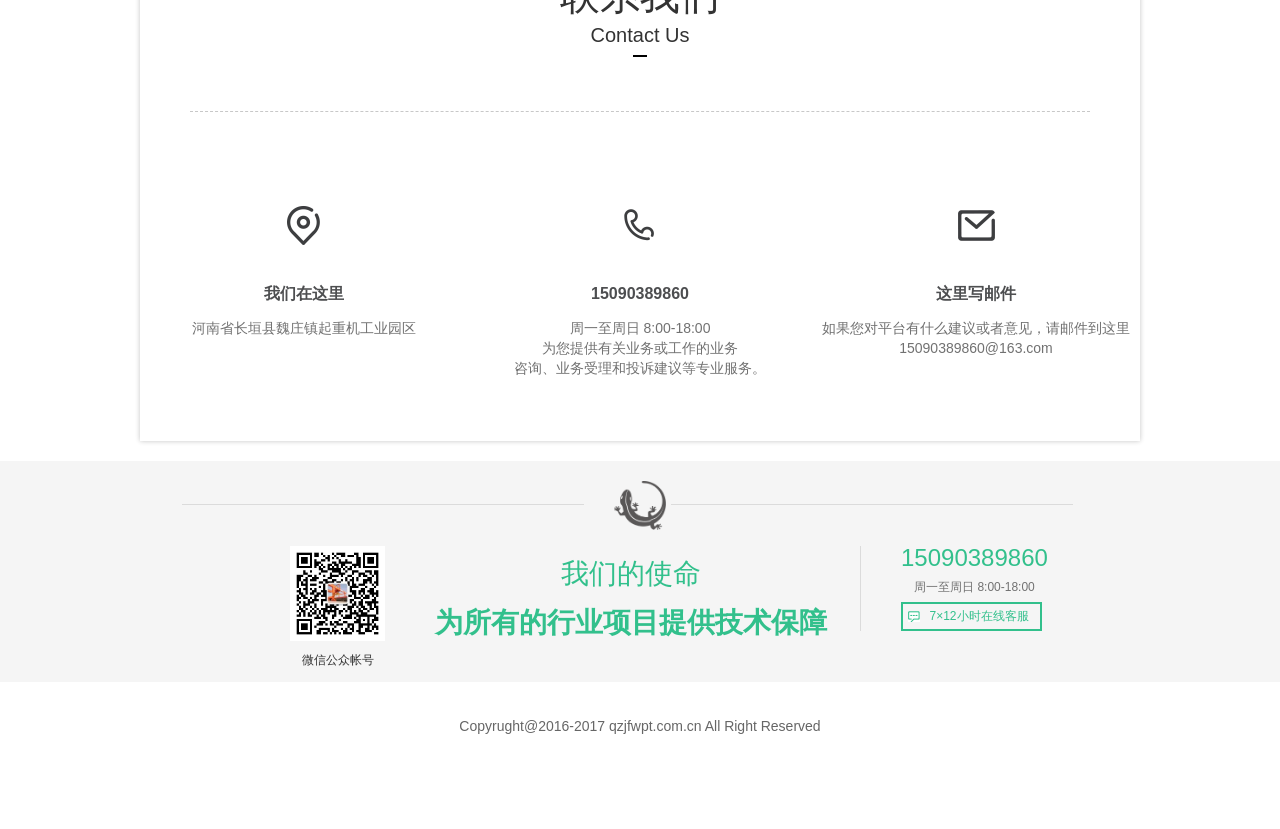
==== commit 0070eca1: "修改" ====
--- a/index.html
+++ b/index.html
@@ -315,7 +315,7 @@
                 <p class="tit">服务范围</p>
                 <p class="en">Product introduction</p>
                 <p class="line"></p>
-                <p class="description">汽车核心部件</p>
+                <p class="description">提供全套的技术方案及服务</p>
             </div>
             <div class="productIntroductionCont">
 
